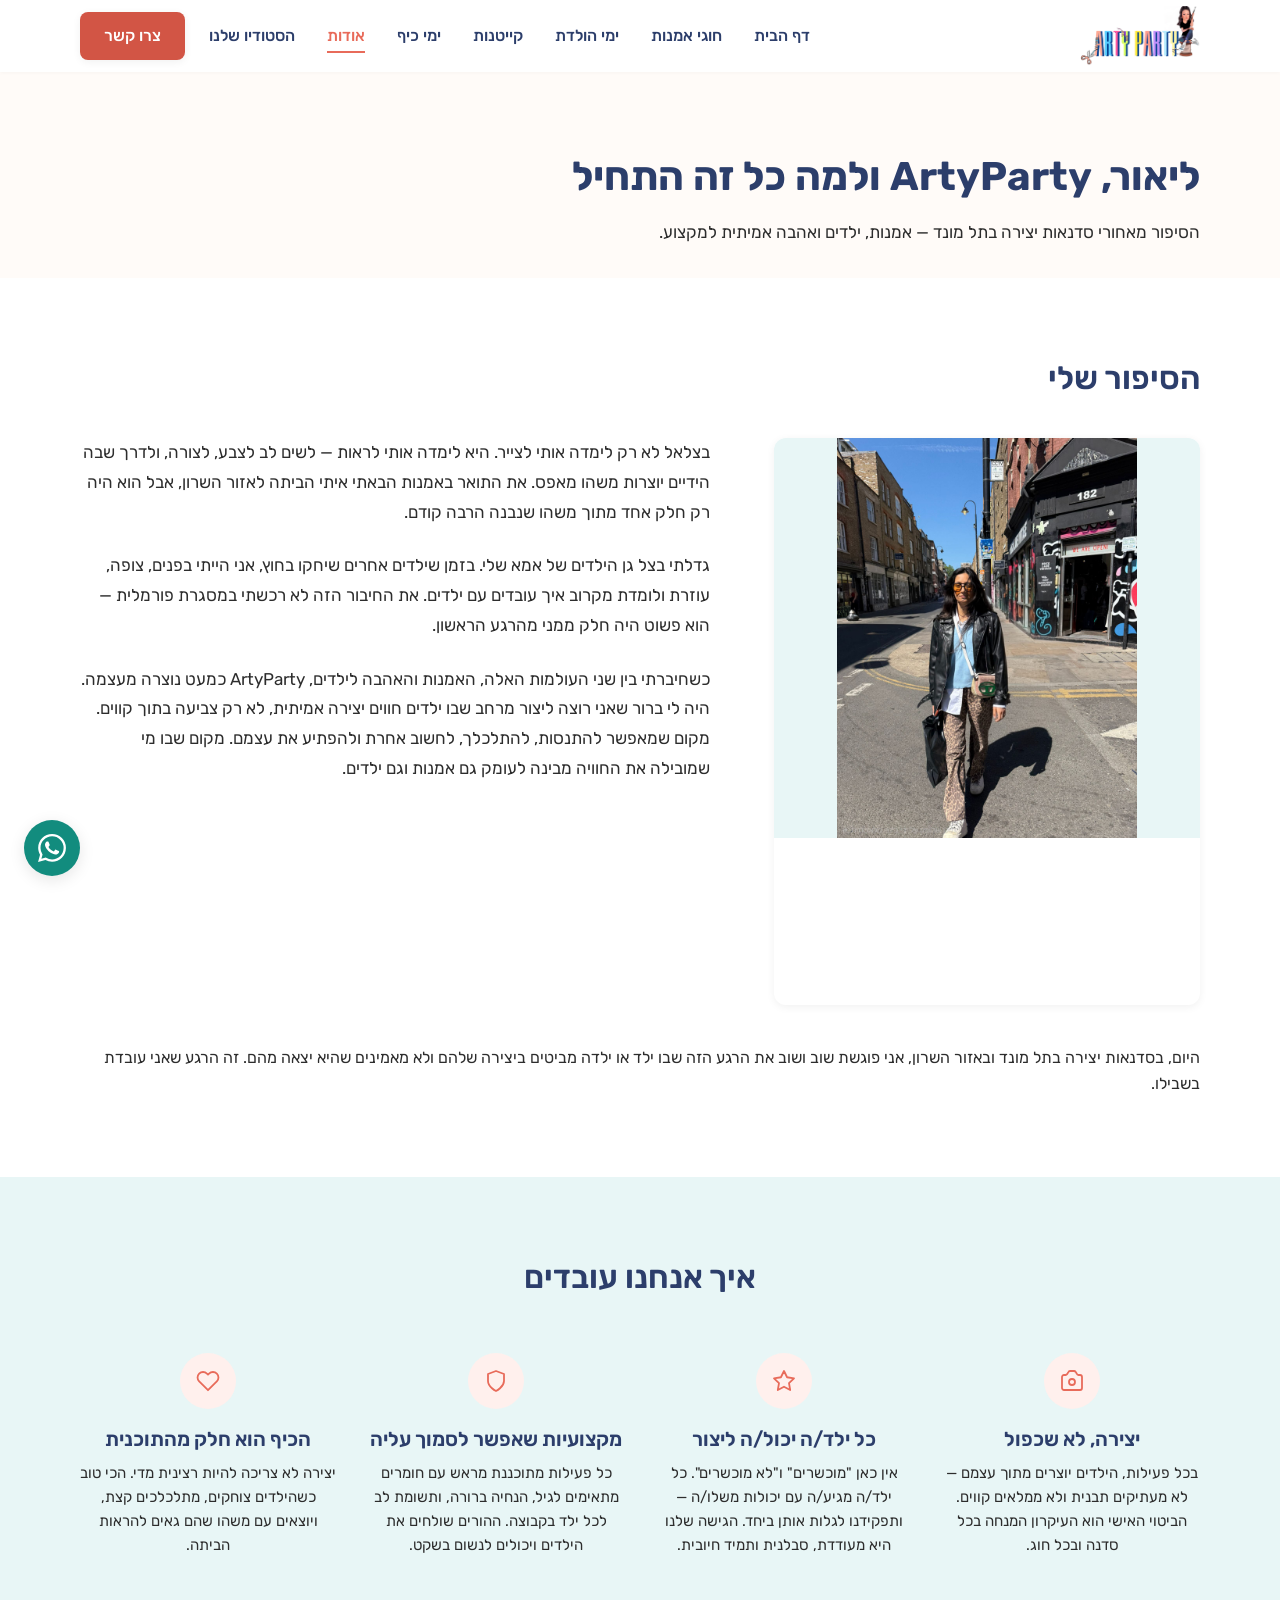
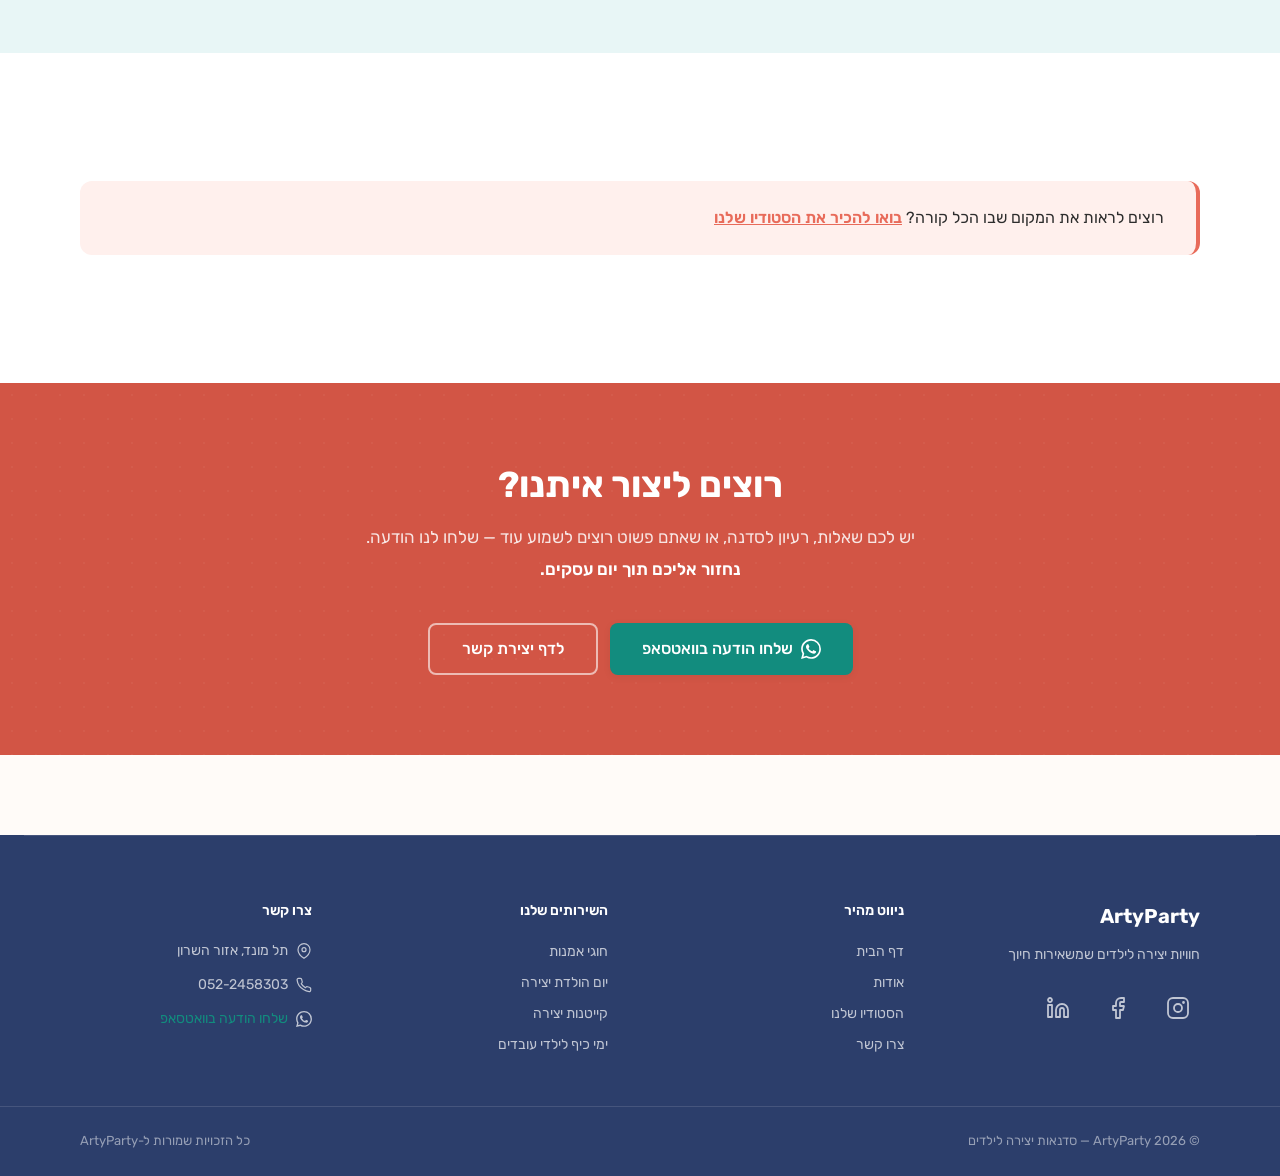
==== about.html @ 3828306d "First commit" ====
<!DOCTYPE html>
<html lang="he" dir="rtl">
<head>
  <meta charset="UTF-8" />
  <meta name="viewport" content="width=device-width, initial-scale=1.0" />
  <title>על ליאור ו-ArtyParty | סדנאות יצירה באזור השרון</title>
  <meta name="description" content="ליאור בן-עזרא, בוגרת בצלאל, הקימה את ArtyParty מתוך אהבה אמיתית לילדים וליצירה. הכירו את האדם מאחורי סדנאות היצירה." />
  <link rel="canonical" href="https://www.artyparty.co.il/about.html" />

  <meta property="og:type" content="website" />
  <meta property="og:title" content="על ליאור ו-ArtyParty — סדנאות יצירה באזור השרון" />
  <meta property="og:description" content="בוגרת בצלאל. גדלה ליד גן ילדים. הקימה סדנאות יצירה שילדים אוהבים ברחבי אזור השרון." />
  <meta property="og:url" content="https://www.artyparty.co.il/about.html" />
  <meta property="og:locale" content="he_IL" />
  <meta property="og:site_name" content="ArtyParty" />
  <meta property="og:image" content="https://www.artyparty.co.il/images/og-about.jpg" />
  <meta property="og:image:width" content="1200" />
  <meta property="og:image:height" content="630" />
  <meta property="og:image:alt" content="ליאור בן-עזרא, מייסדת ArtyParty — סדנאות יצירה לילדים באזור השרון" />

  <!-- Twitter Card -->
  <meta name="twitter:card" content="summary_large_image" />
  <meta name="twitter:title" content="על ליאור ו-ArtyParty — סדנאות יצירה באזור השרון" />
  <meta name="twitter:description" content="בוגרת בצלאל. גדלה ליד גן ילדים. הקימה סדנאות יצירה שילדים אוהבים ברחבי אזור השרון." />
  <meta name="twitter:image" content="https://www.artyparty.co.il/images/og-about.jpg" />
  <meta name="twitter:image:alt" content="ליאור בן-עזרא, מייסדת ArtyParty — סדנאות יצירה לילדים באזור השרון" />

  <link rel="preconnect" href="https://fonts.googleapis.com" />
  <link rel="preconnect" href="https://fonts.gstatic.com" crossorigin />
  <link href="https://fonts.googleapis.com/css2?family=Rubik:wght@400;500;600;700&family=Poppins:wght@400;500;600;700&display=swap" rel="stylesheet" />

  <link rel="stylesheet" href="css/style.css" />

  <script type="application/ld+json">
  {
    "@context": "https://schema.org",
    "@graph": [
      {
        "@type": "BreadcrumbList",
        "itemListElement": [
          {
            "@type": "ListItem",
            "position": 1,
            "name": "דף הבית",
            "item": "https://www.artyparty.co.il/"
          },
          {
            "@type": "ListItem",
            "position": 2,
            "name": "אודות",
            "item": "https://www.artyparty.co.il/about.html"
          }
        ]
      },
      {
        "@type": "LocalBusiness",
        "name": "ArtyParty",
        "description": "סדנאות יצירה לילדים באזור השרון — חוגי אמנות, ימי הולדת, קייטנות ופעילויות לילדי עובדים",
        "url": "https://www.artyparty.co.il",
        "telephone": "+972-52-2458303",
        "address": {
          "@type": "PostalAddress",
          "addressLocality": "תל מונד",
          "addressRegion": "אזור השרון",
          "addressCountry": "IL"
        },
        "areaServed": "אזור השרון, ישראל",
        "availableLanguage": ["Hebrew", "English"],
        "founder": {
          "@type": "Person",
          "name": "ליאור בן-עזרא",
          "alumniOf": {
            "@type": "CollegeOrUniversity",
            "name": "בצלאל — האקדמיה לאמנות ועיצוב, ירושלים"
          }
        },
        "sameAs": [
          "https://www.instagram.com/liorbenezraa",
          "https://www.facebook.com/share/189bh4nHQp/"
        ]
      }
    ]
  }
  </script>
</head>
<body>

  <a href="#main-content" class="skip-link">דלג לתוכן הראשי</a>

  <!-- NAVBAR -->
  <header class="navbar" role="banner">
    <div class="container navbar__inner">
      <a href="index.html" class="navbar__logo" aria-label="ArtyParty — דף הבית">
        <div class="logo-placeholder">
          <img src="logo.png" alt="ArtyParty" class="navbar__logo-img">
        </div>
      </a>
      <nav class="navbar__nav" aria-label="ניווט ראשי">
        <ul class="navbar__nav-list" role="list">
          <li><a href="index.html" class="navbar__nav-link">דף הבית</a></li>
          <li><a href="art-classes.html" class="navbar__nav-link">חוגי אמנות</a></li>
          <li><a href="birthday-workshops.html" class="navbar__nav-link">ימי הולדת</a></li>
          <li><a href="holiday-camps.html" class="navbar__nav-link">קייטנות</a></li>
          <li><a href="fun-days.html" class="navbar__nav-link navbar__nav-link--b2b">ימי כיף</a></li>
          <li><a href="about.html" class="navbar__nav-link navbar__nav-link--active">אודות</a></li>
          <li><a href="our-studio.html" class="navbar__nav-link">הסטודיו שלנו</a></li>
        </ul>
      </nav>
      <a href="contact.html" class="btn btn--primary btn--navbar-cta">צרו קשר</a>
      <button class="navbar__hamburger" aria-label="פתח תפריט ניווט" aria-expanded="false" aria-controls="mobile-menu">
        <svg width="24" height="24" viewBox="0 0 24 24" fill="none" aria-hidden="true">
          <rect x="3" y="6" width="18" height="2" rx="1" fill="currentColor"/>
          <rect x="3" y="11" width="18" height="2" rx="1" fill="currentColor"/>
          <rect x="3" y="16" width="18" height="2" rx="1" fill="currentColor"/>
        </svg>
      </button>
    </div>
    <div class="mobile-menu" id="mobile-menu" aria-hidden="true" role="dialog" aria-label="תפריט ניווט">
      <div class="mobile-menu__header">
        <span class="mobile-menu__brand">ArtyParty</span>
        <button class="mobile-menu__close" aria-label="סגור תפריט">
          <svg width="24" height="24" viewBox="0 0 24 24" fill="none" aria-hidden="true">
            <path d="M18 6L6 18M6 6l12 12" stroke="currentColor" stroke-width="2" stroke-linecap="round"/>
          </svg>
        </button>
      </div>
      <nav aria-label="ניווט נייד">
        <ul class="mobile-menu__list" role="list">
          <li><a href="index.html" class="mobile-menu__link">דף הבית</a></li>
          <li><a href="art-classes.html" class="mobile-menu__link">חוגי אמנות</a></li>
          <li><a href="birthday-workshops.html" class="mobile-menu__link">ימי הולדת</a></li>
          <li><a href="holiday-camps.html" class="mobile-menu__link">קייטנות</a></li>
          <li><a href="fun-days.html" class="mobile-menu__link mobile-menu__link--b2b">ימי כיף לעובדים</a></li>
          <li><a href="about.html" class="mobile-menu__link mobile-menu__link--active">אודות</a></li>
          <li><a href="our-studio.html" class="mobile-menu__link">הסטודיו שלנו</a></li>
          <li><a href="contact.html" class="mobile-menu__link">צרו קשר</a></li>
        </ul>
      </nav>
    </div>
    <div class="mobile-menu-backdrop" aria-hidden="true"></div>
  </header>

  <main id="main-content">

    <!-- HERO -->
    <section class="page-hero page-hero--warm" aria-labelledby="about-hero-heading">
      <div class="container">
        <div class="page-hero__text fade-in-up">
          <h1 class="page-hero__heading" id="about-hero-heading">
            ליאור, ArtyParty  ולמה כל זה התחיל
          </h1>
          <p class="page-hero__subheadline">
            הסיפור מאחורי סדנאות יצירה בתל מונד — אמנות, ילדים ואהבה אמיתית למקצוע.
        </div>
      </div>

    <!-- LIOR'S STORY -->
    <section class="section section--white" aria-labelledby="story-heading">
      <div class="container">
        <div class="fade-in-up">
          <h2 class="section-heading section-heading--start section-heading--with-gap" id="story-heading">הסיפור שלי</h2>
        </div>

        <!-- First part: text + photo float -->
        <div class="story-layout story-layout--side fade-in-up">
          <div class="story-photo about-story__photo-float">
            <img
              src="photos/Homepage photos/Artyparty owner photos/WhatsApp Image 2026-04-03 at 10.18.32.jpeg"
              alt="ליאור בן-עזרא, מייסדת ArtyParty — סדנאות יצירה לילדים באזור השרון"
              loading="eager"
            />
          </div>
          <div class="story-layout__text">
    <p>בצלאל לא רק לימדה אותי לצייר. היא לימדה אותי לראות — לשים לב לצבע, לצורה, ולדרך שבה הידיים יוצרות משהו מאפס. את התואר באמנות הבאתי איתי הביתה לאזור השרון, אבל הוא היה רק חלק אחד מתוך משהו שנבנה הרבה קודם.</p>

    <p>גדלתי בצל גן הילדים של אמא שלי. בזמן שילדים אחרים שיחקו בחוץ, אני הייתי בפנים, צופה, עוזרת ולומדת מקרוב איך עובדים עם ילדים. את החיבור הזה לא רכשתי במסגרת פורמלית — הוא פשוט היה חלק ממני מהרגע הראשון.</p>

    <p>כשחיברתי בין שני העולמות האלה, האמנות והאהבה לילדים, ArtyParty כמעט נוצרה מעצמה. היה לי ברור שאני רוצה ליצור מרחב שבו ילדים חווים יצירה אמיתית, לא רק צביעה בתוך קווים. מקום שמאפשר להתנסות, להתלכלך, לחשוב אחרת ולהפתיע את עצמם. מקום שבו מי שמובילה את החוויה מבינה לעומק גם אמנות וגם ילדים.</p>
    </div>
    </div>

    <!-- Second part: closing paragraph -->
    <div class="about-story__closing fade-in-up">
     <p>היום, בסדנאות יצירה בתל מונד ובאזור השרון, אני פוגשת שוב ושוב את הרגע הזה שבו ילד או ילדה מביטים ביצירה שלהם ולא מאמינים שהיא יצאה מהם. זה הרגע שאני עובדת בשבילו.</p>
    </div>

      </div>
    </section>

    <!-- OUR APPROACH -->
    <section class="section section--teal" aria-labelledby="approach-heading">
      <div class="container">
        <div class="fade-in-up">
          <h2 class="section-heading" id="approach-heading">איך אנחנו עובדים</h2>
        </div>

        <div class="benefits-grid benefits-grid--4 fade-in-up">

          <!-- Block 1 -->
          <article class="benefit">
            <div class="benefit__icon-wrap">
              <svg class="benefit__icon" width="24" height="24" viewBox="0 0 24 24" fill="none" stroke="currentColor" stroke-width="1.8" stroke-linecap="round" stroke-linejoin="round" aria-hidden="true">
                <path d="M2 8c0-1.1.9-2 2-2h1.5a2 2 0 0 0 1.7-.9L8.3 3.1A2 2 0 0 1 10 2h4a2 2 0 0 1 1.7.9l1.1 1.8A2 2 0 0 0 18.5 6H20a2 2 0 0 1 2 2v11a2 2 0 0 1-2 2H4a2 2 0 0 1-2-2V8z"/>
                <circle cx="12" cy="13" r="3"/>
              </svg>
            </div>
            <h3 class="benefit__heading">יצירה, לא שכפול</h3>
            <p class="benefit__body">בכל פעילות, הילדים יוצרים מתוך עצמם — לא מעתיקים תבנית ולא ממלאים קווים. הביטוי האישי הוא העיקרון המנחה בכל סדנה ובכל חוג.</p>
          </article>

          <!-- Block 2 -->
          <article class="benefit">
            <div class="benefit__icon-wrap">
              <svg class="benefit__icon" width="24" height="24" viewBox="0 0 24 24" fill="none" stroke="currentColor" stroke-width="1.8" stroke-linecap="round" stroke-linejoin="round" aria-hidden="true">
                <polygon points="12 2 15.09 8.26 22 9.27 17 14.14 18.18 21.02 12 17.77 5.82 21.02 7 14.14 2 9.27 8.91 8.26 12 2"/>
              </svg>
            </div>
            <h3 class="benefit__heading">כל ילד/ה יכול/ה ליצור</h3>
            <p class="benefit__body">אין כאן "מוכשרים" ו"לא מוכשרים". כל ילד/ה מגיע/ה עם יכולות משלו/ה — ותפקידנו לגלות אותן ביחד. הגישה שלנו היא מעודדת, סבלנית ותמיד חיובית.</p>
          </article>

          <!-- Block 3 -->
          <article class="benefit">
            <div class="benefit__icon-wrap">
              <svg class="benefit__icon" width="24" height="24" viewBox="0 0 24 24" fill="none" stroke="currentColor" stroke-width="1.8" stroke-linecap="round" stroke-linejoin="round" aria-hidden="true">
                <path d="M12 22s8-4 8-10V5l-8-3-8 3v7c0 6 8 10 8 10z"/>
              </svg>
            </div>
            <h3 class="benefit__heading">מקצועיות שאפשר לסמוך עליה</h3>
            <p class="benefit__body">כל פעילות מתוכננת מראש עם חומרים מתאימים לגיל, הנחיה ברורה, ותשומת לב לכל ילד בקבוצה. ההורים שולחים את הילדים ויכולים לנשום בשקט.</p>
          </article>

          <!-- Block 4 -->
          <article class="benefit">
            <div class="benefit__icon-wrap">
              <svg class="benefit__icon" width="24" height="24" viewBox="0 0 24 24" fill="none" stroke="currentColor" stroke-width="1.8" stroke-linecap="round" stroke-linejoin="round" aria-hidden="true">
                <path d="M20.84 4.61a5.5 5.5 0 0 0-7.78 0L12 5.67l-1.06-1.06a5.5 5.5 0 0 0-7.78 7.78l1.06 1.06L12 21.23l7.78-7.78 1.06-1.06a5.5 5.5 0 0 0 0-7.78z"/>
              </svg>
            </div>
            <h3 class="benefit__heading">הכיף הוא חלק מהתוכנית</h3>
            <p class="benefit__body">יצירה לא צריכה להיות רצינית מדי. הכי טוב כשהילדים צוחקים, מתלכלכים קצת, ויוצאים עם משהו שהם גאים להראות הביתה.</p>
          </article>

        </div>
      </div>
    </section>

    <!-- STUDIO CALLOUT -->
    <section class="section section--white" aria-label="קישור לסטודיו">
      <div class="container">
        <div class="studio-callout fade-in-up">
          <p>
            רוצים לראות את המקום שבו הכל קורה?
            <a href="our-studio.html">בואו להכיר את הסטודיו שלנו</a>
          </p>
        </div>
      </div>
    </section>

    <!-- FINAL CTA -->
    <section class="cta-final cta-final--coral" aria-labelledby="about-cta-heading">
      <div class="container cta-final__inner">
        <h2 class="cta-final__heading" id="about-cta-heading">רוצים ליצור איתנו?</h2>
        <div class="cta-final__body">
          <p>יש לכם שאלות, רעיון לסדנה, או שאתם פשוט רוצים לשמוע עוד — שלחו לנו הודעה.</p>
          <p class="cta-final__emphasis">נחזור אליכם תוך יום עסקים.</p>
        </div>
        <div class="cta-final__buttons">
          <a href="https://wa.me/972522458303" class="btn btn--whatsapp btn--large" target="_blank" rel="noopener noreferrer">
            <svg class="btn__icon" width="20" height="20" viewBox="0 0 24 24" fill="currentColor" aria-hidden="true">
              <path d="M17.472 14.382c-.297-.149-1.758-.867-2.03-.967-.273-.099-.471-.148-.67.15-.197.297-.767.966-.94 1.164-.173.199-.347.223-.644.075-.297-.15-1.255-.463-2.39-1.475-.883-.788-1.48-1.761-1.653-2.059-.173-.297-.018-.458.13-.606.134-.133.298-.347.446-.52.149-.174.198-.298.298-.497.099-.198.05-.371-.025-.52-.075-.149-.669-1.612-.916-2.207-.242-.579-.487-.5-.669-.51-.173-.008-.371-.01-.57-.01-.198 0-.52.074-.792.372-.272.297-1.04 1.016-1.04 2.479 0 1.462 1.065 2.875 1.213 3.074.149.198 2.096 3.2 5.077 4.487.709.306 1.262.489 1.694.625.712.227 1.36.195 1.871.118.571-.085 1.758-.719 2.006-1.413.248-.694.248-1.289.173-1.413-.074-.124-.272-.198-.57-.347m-5.421 7.403h-.004a9.87 9.87 0 01-5.031-1.378l-.361-.214-3.741.982.998-3.648-.235-.374a9.86 9.86 0 01-1.51-5.26c.001-5.45 4.436-9.884 9.888-9.884 2.64 0 5.122 1.03 6.988 2.898a9.825 9.825 0 012.893 6.994c-.003 5.45-4.437 9.884-9.885 9.884m8.413-18.297A11.815 11.815 0 0012.05 0C5.495 0 .16 5.335.157 11.892c0 2.096.547 4.142 1.588 5.945L.057 24l6.305-1.654a11.882 11.882 0 005.683 1.448h.005c6.554 0 11.89-5.335 11.893-11.893a11.821 11.821 0 00-3.48-8.413Z"/>
            </svg>
            שלחו הודעה בוואטסאפ
          </a>
          <a href="contact.html" class="btn btn--ghost">לדף יצירת קשר</a>
        </div>
      </div>
    </section>

  </main>

  <!-- FOOTER -->
  <footer class="footer" role="contentinfo">
    <div class="footer__divider" aria-hidden="true"></div>
    <div class="container footer__inner">
      <div class="footer__col footer__col--brand">
        <a href="index.html" class="footer__logo-link"><div class="footer__logo-placeholder">ArtyParty</div></a>
        <p class="footer__tagline">חוויות יצירה לילדים שמשאירות חיוך</p>
        <div class="footer__social" aria-label="רשתות חברתיות">
          <a href="https://www.instagram.com/liorbenezraa?igsh=cmU5NXExcHZtNDIz" class="footer__social-link" aria-label="Instagram" target="_blank" rel="noopener noreferrer">
            <svg width="24" height="24" viewBox="0 0 24 24" fill="none" stroke="currentColor" stroke-width="1.8" stroke-linecap="round" stroke-linejoin="round" aria-hidden="true"><rect x="2" y="2" width="20" height="20" rx="5" ry="5"/><circle cx="12" cy="12" r="4"/><circle cx="17.5" cy="6.5" r="0.5" fill="currentColor"/></svg>
          </a>
          <a href="https://www.facebook.com/share/189bh4nHQp/" class="footer__social-link" aria-label="Facebook" target="_blank" rel="noopener noreferrer">
            <svg width="24" height="24" viewBox="0 0 24 24" fill="none" stroke="currentColor" stroke-width="1.8" stroke-linecap="round" stroke-linejoin="round" aria-hidden="true"><path d="M18 2h-3a5 5 0 0 0-5 5v3H7v4h3v8h4v-8h3l1-4h-4V7a1 1 0 0 1 1-1h3z"/></svg>
          </a>
          <a href="https://www.linkedin.com/in/netanel-katash-ab8b641ab/" class="footer__social-link" aria-label="LinkedIn" target="_blank" rel="noopener noreferrer">
            <svg width="24" height="24" viewBox="0 0 24 24" fill="none" stroke="currentColor" stroke-width="1.8" stroke-linecap="round" stroke-linejoin="round" aria-hidden="true"><path d="M16 8a6 6 0 0 1 6 6v7h-4v-7a2 2 0 0 0-2-2 2 2 0 0 0-2 2v7h-4v-7a6 6 0 0 1 6-6z"/><rect x="2" y="9" width="4" height="12"/><circle cx="4" cy="4" r="2"/></svg>
          </a>
        </div>
      </div>
      <div class="footer__col footer__col--links">
        <h3 class="footer__col-heading">ניווט מהיר</h3>
        <ul class="footer__links" role="list">
          <li><a href="index.html" class="footer__link">דף הבית</a></li>
          <li><a href="about.html" class="footer__link">אודות</a></li>
          <li><a href="our-studio.html" class="footer__link">הסטודיו שלנו</a></li>
          <li><a href="contact.html" class="footer__link">צרו קשר</a></li>
        </ul>
      </div>
      <div class="footer__col footer__col--services">
        <h3 class="footer__col-heading">השירותים שלנו</h3>
        <ul class="footer__links" role="list">
          <li><a href="art-classes.html" class="footer__link">חוגי אמנות</a></li>
          <li><a href="birthday-workshops.html" class="footer__link">יום הולדת יצירה</a></li>
          <li><a href="holiday-camps.html" class="footer__link">קייטנות יצירה</a></li>
          <li><a href="fun-days.html" class="footer__link">ימי כיף לילדי עובדים</a></li>
        </ul>
      </div>
      <div class="footer__col footer__col--contact">
        <h3 class="footer__col-heading">צרו קשר</h3>
        <ul class="footer__contact-list" role="list">
          <li class="footer__contact-item">
            <svg width="16" height="16" viewBox="0 0 24 24" fill="none" stroke="currentColor" stroke-width="1.8" stroke-linecap="round" stroke-linejoin="round" aria-hidden="true"><path d="M21 10c0 7-9 13-9 13s-9-6-9-13a9 9 0 0 1 18 0z"/><circle cx="12" cy="10" r="3"/></svg>
            <span>תל מונד, אזור השרון</span>
          </li>
          <li class="footer__contact-item">
            <svg width="16" height="16" viewBox="0 0 24 24" fill="none" stroke="currentColor" stroke-width="1.8" stroke-linecap="round" stroke-linejoin="round" aria-hidden="true"><path d="M22 16.92v3a2 2 0 0 1-2.18 2 19.79 19.79 0 0 1-8.63-3.07A19.5 19.5 0 0 1 4.69 13a19.79 19.79 0 0 1-3.07-8.67A2 2 0 0 1 3.6 2.18h3a2 2 0 0 1 2 1.72c.127.96.361 1.903.7 2.81a2 2 0 0 1-.45 2.11L7.91 9.91a16 16 0 0 0 6.18 6.18l.95-.95a2 2 0 0 1 2.11-.45c.907.339 1.85.573 2.81.7a2 2 0 0 1 1.72 2.03z"/></svg>
            <a href="tel:+972522458303" class="footer__tel-link">052-2458303</a>
          </li>
          <li class="footer__contact-item">
            <svg width="16" height="16" viewBox="0 0 24 24" fill="currentColor" aria-hidden="true"><path d="M17.472 14.382c-.297-.149-1.758-.867-2.03-.967-.273-.099-.471-.148-.67.15-.197.297-.767.966-.94 1.164-.173.199-.347.223-.644.075-.297-.15-1.255-.463-2.39-1.475-.883-.788-1.48-1.761-1.653-2.059-.173-.297-.018-.458.13-.606.134-.133.298-.347.446-.52.149-.174.198-.298.298-.497.099-.198.05-.371-.025-.52-.075-.149-.669-1.612-.916-2.207-.242-.579-.487-.5-.669-.51-.173-.008-.371-.01-.57-.01-.198 0-.52.074-.792.372-.272.297-1.04 1.016-1.04 2.479 0 1.462 1.065 2.875 1.213 3.074.149.198 2.096 3.2 5.077 4.487.709.306 1.262.489 1.694.625.712.227 1.36.195 1.871.118.571-.085 1.758-.719 2.006-1.413.248-.694.248-1.289.173-1.413-.074-.124-.272-.198-.57-.347m-5.421 7.403h-.004a9.87 9.87 0 01-5.031-1.378l-.361-.214-3.741.982.998-3.648-.235-.374a9.86 9.86 0 01-1.51-5.26c.001-5.45 4.436-9.884 9.888-9.884 2.64 0 5.122 1.03 6.988 2.898a9.825 9.825 0 012.893 6.994c-.003 5.45-4.437 9.884-9.885 9.884m8.413-18.297A11.815 11.815 0 0012.05 0C5.495 0 .16 5.335.157 11.892c0 2.096.547 4.142 1.588 5.945L.057 24l6.305-1.654a11.882 11.882 0 005.683 1.448h.005c6.554 0 11.89-5.335 11.893-11.893a11.821 11.821 0 00-3.48-8.413Z"/></svg>
            <a href="https://wa.me/972522458303" class="footer__whatsapp-link" target="_blank" rel="noopener noreferrer">שלחו הודעה בוואטסאפ</a>
          </li>
        </ul>
      </div>
    </div>
    <div class="footer__bottom">
      <div class="container footer__bottom-inner">
        <span class="footer__copyright">© 2026 ArtyParty — סדנאות יצירה לילדים</span>
        <span class="footer__rights">כל הזכויות שמורות ל-ArtyParty</span>
      </div>
    </div>
  </footer>

  <a href="https://wa.me/972522458303" class="whatsapp-float" aria-label="שלחו הודעה בוואטסאפ" target="_blank" rel="noopener noreferrer">
    <svg width="28" height="28" viewBox="0 0 24 24" fill="currentColor" aria-hidden="true">
      <path d="M17.472 14.382c-.297-.149-1.758-.867-2.03-.967-.273-.099-.471-.148-.67.15-.197.297-.767.966-.94 1.164-.173.199-.347.223-.644.075-.297-.15-1.255-.463-2.39-1.475-.883-.788-1.48-1.761-1.653-2.059-.173-.297-.018-.458.13-.606.134-.133.298-.347.446-.52.149-.174.198-.298.298-.497.099-.198.05-.371-.025-.52-.075-.149-.669-1.612-.916-2.207-.242-.579-.487-.5-.669-.51-.173-.008-.371-.01-.57-.01-.198 0-.52.074-.792.372-.272.297-1.04 1.016-1.04 2.479 0 1.462 1.065 2.875 1.213 3.074.149.198 2.096 3.2 5.077 4.487.709.306 1.262.489 1.694.625.712.227 1.36.195 1.871.118.571-.085 1.758-.719 2.006-1.413.248-.694.248-1.289.173-1.413-.074-.124-.272-.198-.57-.347m-5.421 7.403h-.004a9.87 9.87 0 01-5.031-1.378l-.361-.214-3.741.982.998-3.648-.235-.374a9.86 9.86 0 01-1.51-5.26c.001-5.45 4.436-9.884 9.888-9.884 2.64 0 5.122 1.03 6.988 2.898a9.825 9.825 0 012.893 6.994c-.003 5.45-4.437 9.884-9.885 9.884m8.413-18.297A11.815 11.815 0 0012.05 0C5.495 0 .16 5.335.157 11.892c0 2.096.547 4.142 1.588 5.945L.057 24l6.305-1.654a11.882 11.882 0 005.683 1.448h.005c6.554 0 11.89-5.335 11.893-11.893a11.821 11.821 0 00-3.48-8.413Z"/>
    </svg>
    <span class="whatsapp-float__tooltip" aria-hidden="true">שלחו הודעה בוואטסאפ</span>
  </a>

  <script src="js/main.js"></script>
</body>
</html>
---- css/style.css ----
/* =============================================================================
   ArtyParty — Main Stylesheet
   Mobile-first. RTL (Hebrew) primary direction.
   Follows homepage-design-spec.md exactly.
============================================================================= */

/* =============================================================================
   1. CSS Custom Properties
============================================================================= */
:root {
  /* Brand colors */
  --color-coral:          #E86B5A;
  --color-coral-btn:      #D25545;
  --color-coral-dark:     #b84438;
  --color-teal:           #2BA5A5;
  --color-teal-link:      #1F8A8A;
  --color-teal-dark:      #186f6f;
  --color-yellow:         #F5C842;
  --color-navy:           #2C3E6B;
  --color-warm-white:     #FFFBF8;
  --color-light-coral-bg: #FFF0ED;
  --color-light-teal-bg:  #E8F6F6;
  --color-dark-text:      #2D2D2D;
  --color-gray-text:      #6B7280;
  --color-light-gray:     #F0F0F0;
  --color-white:          #FFFFFF;
  /* WhatsApp green: using darker #128C7E (not brand #25D366) for WCAG AA contrast
     on white backgrounds — #25D366 fails 4.5:1 contrast ratio test */
  --color-whatsapp:       #128C7E;
  --color-whatsapp-dark:  #0e7268;

  /* Shadows */
  --shadow-card:   0 2px 8px rgba(0, 0, 0, 0.06);
  --shadow-hover:  0 4px 16px rgba(0, 0, 0, 0.10);
  --shadow-modal:  0 8px 32px rgba(0, 0, 0, 0.15);
  --shadow-navbar: 0 1px 4px rgba(0, 0, 0, 0.05);

  /* Border radii */
  --radius-button: 8px;
  --radius-card:   12px;
  --radius-image:  12px;
  --radius-input:  8px;

  /* Transitions */
  --transition-hover:  200ms ease;
  --transition-layout: 300ms ease;

  /* Typography */
  --font-primary:  'Rubik', 'Arial', sans-serif;
  --font-english:  'Poppins', 'Arial', sans-serif;

  /* Spacing (8px grid) */
  --space-1: 8px;
  --space-2: 16px;
  --space-3: 24px;
  --space-4: 32px;
  --space-5: 40px;
  --space-6: 48px;
  --space-7: 56px;
  --space-8: 64px;
  --space-10: 80px;
}

/* =============================================================================
   2. CSS Reset & Base
============================================================================= */
*,
*::before,
*::after {
  box-sizing: border-box;
  margin: 0;
  padding: 0;
}

html {
  scroll-behavior: smooth;
  font-size: 16px;
}

body {
  font-family: var(--font-primary);
  font-size: 16px;
  line-height: 1.6;
  color: var(--color-dark-text);
  background-color: var(--color-warm-white);
  direction: rtl;
  text-align: start;
  -webkit-font-smoothing: antialiased;
  -moz-osx-font-smoothing: grayscale;
}

img {
  max-width: 100%;
  height: auto;
  display: block;
}

a {
  color: inherit;
  text-decoration: none;
}

ul {
  list-style: none;
}

button {
  cursor: pointer;
  font-family: inherit;
  border: none;
  background: none;
}

/* =============================================================================
   3. Focus Indicators (Accessibility)
============================================================================= */
:focus-visible {
  outline: 2px solid var(--color-teal);
  outline-offset: 2px;
}

/* =============================================================================
   4. Skip Link (Accessibility)
============================================================================= */
.skip-link {
  position: absolute;
  inset-block-start: -100%;
  inset-inline-start: 0;
  background: var(--color-white);
  color: var(--color-navy);
  padding: 12px 24px;
  border-radius: 0 0 var(--radius-button) var(--radius-button);
  font-weight: 600;
  z-index: 9999;
  font-size: 16px;
  text-decoration: none;
}

.skip-link:focus {
  inset-block-start: 0;
}

/* =============================================================================
   5. Layout — Container
============================================================================= */
.container {
  width: 100%;
  max-width: 1200px;
  margin-inline: auto;
  padding-inline: var(--space-3); /* 24px on mobile */
}

/* =============================================================================
   6. Typography Helpers
============================================================================= */
.section-heading {
  font-family: var(--font-primary);
  font-weight: 600;
  font-size: 26px;
  line-height: 32px;
  color: var(--color-navy);
  text-align: center;
  margin-block-end: 8px;
}

.section-heading--start {
  text-align: start;
}

.section-intro {
  font-size: 16px;
  line-height: 26px;
  color: var(--color-gray-text);
  text-align: center;
  margin-block-end: 32px;
}

.section-header {
  margin-block-end: 0;
}

/* =============================================================================
   7. Buttons
============================================================================= */
.btn {
  display: inline-flex;
  align-items: center;
  justify-content: center;
  gap: 8px;
  font-family: var(--font-primary);
  font-weight: 500;
  font-size: 16px;
  line-height: 1;
  border-radius: var(--radius-button);
  padding: 0 24px;
  min-height: 48px;
  text-decoration: none;
  transition:
    background-color var(--transition-hover),
    box-shadow var(--transition-hover),
    border-color var(--transition-hover),
    color var(--transition-hover),
    transform var(--transition-hover);
  cursor: pointer;
  white-space: nowrap;
}

/* Primary (Coral) */
.btn--primary {
  background-color: var(--color-coral-btn);
  color: var(--color-white);
  box-shadow: var(--shadow-card);
}

.btn--primary:hover {
  background-color: var(--color-coral-dark);
  box-shadow: var(--shadow-hover);
}

/* Navbar variant — slightly smaller */
.btn--navbar {
  min-height: 40px;
  padding: 0 24px;
  font-size: 16px;
}

/* WhatsApp (dark green for WCAG AA compliance) */
.btn--whatsapp {
  background-color: var(--color-whatsapp);
  color: var(--color-white);
  box-shadow: var(--shadow-card);
}

.btn--whatsapp:hover {
  background-color: var(--color-whatsapp-dark);
  box-shadow: var(--shadow-hover);
}

.btn--large {
  min-height: 52px;
  padding: 0 32px;
}

/* Secondary (Teal border) */
.btn--secondary {
  background-color: transparent;
  color: var(--color-teal-link);
  border: 2px solid var(--color-teal-link);
}

.btn--secondary:hover {
  background-color: var(--color-teal-link);
  color: var(--color-white);
}

/* Ghost (white border on dark bg) */
.btn--ghost {
  background-color: transparent;
  color: var(--color-white);
  border: 2px solid rgba(255, 255, 255, 0.6);
  min-height: 52px;
  padding: 0 32px;
}

.btn--ghost:hover {
  background-color: rgba(255, 255, 255, 0.08);
  border-color: var(--color-white);
}

.btn__icon {
  flex-shrink: 0;
}

/* =============================================================================
   8. Placeholder Images
============================================================================= */
.placeholder-img {
  display: flex;
  align-items: center;
  justify-content: center;
  background-color: var(--color-light-coral-bg);
  border-radius: var(--radius-image);
  overflow: hidden;
  padding: var(--space-3);
  text-align: center;
}

.placeholder-img__label {
  font-size: 13px;
  line-height: 20px;
  color: var(--color-gray-text);
  font-style: italic;
  max-width: 260px;
}

.placeholder-img--hero {
  width: 100%;
  height: 260px;
  margin-block-start: var(--space-4);
}

.placeholder-img--card {
  width: 100%;
  height: 180px;
  border-radius: var(--radius-image) var(--radius-image) 0 0;
  background-color: var(--color-light-coral-bg);
}

.placeholder-img--about {
  width: 100%;
  height: 280px;
  background-color: var(--color-light-teal-bg);
}

/* =============================================================================
   9. Scroll Animations
============================================================================= */
.fade-in-up {
  opacity: 0;
  transform: translateY(20px);
  transition: opacity 400ms ease, transform 400ms ease;
}

.fade-in-up.is-visible {
  opacity: 1;
  transform: translateY(0);
}

/* Staggered delay via inline CSS custom property */
.fade-in-up[style*="--stagger"] {
  transition-delay: var(--stagger, 0ms);
}

.fade-in-up--delayed {
  transition-delay: 100ms;
}

/* =============================================================================
   10. Navbar
============================================================================= */
.navbar {
  position: sticky;
  inset-block-start: 0;
  z-index: 100;
  background-color: var(--color-white);
  box-shadow: 0 1px 4px rgba(0, 0, 0, 0.03);
  transition: box-shadow var(--transition-layout);
}

.navbar--scrolled {
  box-shadow: var(--shadow-navbar);
}

.navbar__inner {
  display: flex;
  align-items: center;
  justify-content: space-between;
  gap: var(--space-3);
  height: 60px;
}

/* Logo placeholder */
.navbar__logo {
  display: flex;
  align-items: center;
  text-decoration: none;
  flex-shrink: 0;
}

.navbar__logo-img {
  height: 60px;
  width: auto;
  display: block;
}

.navbar__nav {
  display: flex;
}

.logo-placeholder {
  display: flex;
  align-items: center;
  gap: 6px;
}

.logo-placeholder__text {
  font-family: var(--font-primary);
  font-weight: 700;
  font-size: 22px;
  color: var(--color-coral);
  letter-spacing: -0.5px;
}

.logo-placeholder__tagline {
  font-size: 18px;
  color: var(--color-teal);
}

/* Desktop nav — hidden on mobile */
.navbar__nav {
  display: none;
  margin-inline-start: auto; /* pushes nav to the reading-end side */
}

.navbar__nav-list {
  display: flex;
  align-items: center;
  gap: 32px;
}

.navbar__nav-link {
  font-family: var(--font-primary);
  font-weight: 500;
  font-size: 16px;
  color: var(--color-navy);
  text-decoration: none;
  padding-block: 4px;
  position: relative;
  transition: color var(--transition-hover);
}

.navbar__nav-link::after {
  content: '';
  position: absolute;
  inset-block-end: -4px;
  inset-inline-start: 0;
  width: 0;
  height: 2px;
  background-color: var(--color-coral);
  transition: width var(--transition-hover);
}

.navbar__nav-link:hover {
  color: var(--color-coral);
}

.navbar__nav-link:hover::after {
  width: 100%;
}

/* B2B link: Teal hover */
.navbar__nav-link--b2b:hover {
  color: var(--color-teal);
}

.navbar__nav-link--b2b::after {
  background-color: var(--color-teal);
}

/* Desktop CTA button — hidden on mobile */
.btn--navbar-cta {
  display: none;
}

/* Hamburger button */
.navbar__hamburger {
  display: flex;
  align-items: center;
  justify-content: center;
  width: 48px;
  height: 48px;
  color: var(--color-navy);
  border-radius: var(--radius-button);
  transition: background-color var(--transition-hover);
}

.navbar__hamburger:hover {
  background-color: var(--color-light-gray);
}

/* =============================================================================
   11. Mobile Menu Overlay
============================================================================= */
.mobile-menu {
  position: fixed;
  inset: 0;
  inset-inline-start: auto;
  width: 100%;
  max-width: 320px;
  background-color: var(--color-white);
  z-index: 200;
  transform: translateX(-100%); /* slide in from left (RTL reading-end side) */
  transition: transform var(--transition-layout);
  overflow-y: auto;
  padding-block-end: var(--space-6);
}

/* In RTL, translateX(-100%) hides it to the left. Open state: translateX(0) */
.mobile-menu.is-open {
  transform: translateX(0);
}

.mobile-menu-backdrop {
  position: fixed;
  inset: 0;
  background-color: rgba(0, 0, 0, 0.4);
  z-index: 199;
  opacity: 0;
  pointer-events: none;
  transition: opacity var(--transition-layout);
}

.mobile-menu-backdrop.is-visible {
  opacity: 1;
  pointer-events: auto;
}

.mobile-menu__header {
  display: flex;
  align-items: center;
  justify-content: space-between;
  padding: 16px 24px;
  border-block-end: 1px solid var(--color-light-gray);
  min-height: 60px;
}

.mobile-menu__brand {
  font-weight: 700;
  font-size: 20px;
  color: var(--color-coral);
}

.mobile-menu__close {
  display: flex;
  align-items: center;
  justify-content: center;
  width: 48px;
  height: 48px;
  color: var(--color-navy);
  border-radius: var(--radius-button);
  transition: background-color var(--transition-hover);
}

.mobile-menu__close:hover {
  background-color: var(--color-light-gray);
}

.mobile-menu__list {
  padding-block-start: var(--space-1);
}

.mobile-menu__link {
  display: flex;
  align-items: center;
  min-height: 64px;
  padding-inline: 32px;
  font-weight: 500;
  font-size: 20px;
  color: var(--color-navy);
  text-decoration: none;
  border-block-end: 1px solid var(--color-light-gray);
  transition: color var(--transition-hover), background-color var(--transition-hover);
}

.mobile-menu__link:hover {
  color: var(--color-coral);
  background-color: var(--color-light-coral-bg);
}

.mobile-menu__link--b2b:hover {
  color: var(--color-teal);
  background-color: var(--color-light-teal-bg);
}

/* =============================================================================
   12. Hero Section
============================================================================= */
.hero {
  background-color: var(--color-warm-white);
  padding-block: var(--space-6);
  overflow: hidden;
}

.hero__inner {
  display: flex;
  flex-direction: column;
  gap: var(--space-4);
}

.hero__heading {
  font-family: var(--font-primary);
  font-weight: 700;
  font-size: 32px;
  line-height: 38px;
  color: var(--color-navy);
  margin-block-end: var(--space-2);
}

.hero__subheadline {
  margin-block-end: var(--space-4);
}

.hero__subheadline p {
  font-size: 16px;
  line-height: 26px;
  color: var(--color-dark-text);
  margin-block-end: var(--space-1);
}

.hero__emphasis {
  font-weight: 600 !important;
  color: var(--color-navy) !important;
  margin-block-start: var(--space-1);
}

.hero__ctas {
  display: flex;
  flex-direction: column;
  gap: var(--space-2);
  align-items: flex-start;
}

.hero__scroll-link {
  display: inline-flex;
  align-items: center;
  gap: 4px;
  font-weight: 500;
  font-size: 16px;
  color: var(--color-teal-link);
  text-decoration: none;
  padding-block: 8px;
  transition: color var(--transition-hover);
}

.hero__scroll-link:hover {
  color: var(--color-teal-dark);
  text-decoration: underline;
}

.hero__scroll-icon {
  flex-shrink: 0;
  color: currentColor;
}

.hero__image-wrap {
  position: relative;
  width: 100%;
}

.hero__brush-accent {
  position: absolute;
  inset-block-end: -8px;
  inset-inline-end: -8px;
  width: 60px;
  height: 40px;
  background-color: var(--color-coral);
  border-radius: 50% 20% 50% 20%;
  opacity: 0.25;
  pointer-events: none;
}

/* =============================================================================
   13. Services Section
============================================================================= */
.services {
  background-color: var(--color-light-coral-bg);
  padding-block: var(--space-6);
}

.services__grid {
  display: grid;
  grid-template-columns: 1fr;
  gap: var(--space-3);
  margin-block-start: var(--space-4);
}

/* Service Card */
.card {
  background-color: var(--color-white);
  border: 1px solid var(--color-light-gray);
  border-radius: var(--radius-card);
  box-shadow: var(--shadow-card);
  display: flex;
  flex-direction: column;
  overflow: hidden;
  transition: transform var(--transition-hover), box-shadow var(--transition-hover);
}

.card:hover {
  transform: translateY(-2px);
  box-shadow: var(--shadow-hover);
}

.card__image-wrap {
  position: relative;
  flex-shrink: 0;
  aspect-ratio: 3 / 4;
  overflow: hidden;
  background-color: var(--color-light-coral-bg);
  display: flex;
  align-items: center;
  justify-content: center;
}

.card--teal .card__image-wrap {
  background-color: var(--color-light-teal-bg);
}

.card__badge {
  position: absolute;
  inset-block-start: 12px;
  inset-inline-end: 12px;
  background-color: var(--color-yellow);
  color: var(--color-navy);
  font-family: var(--font-primary);
  font-weight: 500;
  font-size: 12px;
  height: 22px;
  padding-inline: 8px;
  border-radius: 11px;
  display: inline-flex;
  align-items: center;
  white-space: nowrap;
  z-index: 1;
}

.card__accent-stripe {
  height: 4px;
  width: 100%;
}

.card__accent-stripe--coral {
  background-color: var(--color-coral);
}

.card__accent-stripe--teal {
  background-color: var(--color-teal);
}

.card__content {
  padding: 20px 24px 24px;
  display: flex;
  flex-direction: column;
  flex: 1;
}

.card__heading {
  font-family: var(--font-primary);
  font-weight: 600;
  font-size: 18px;
  line-height: 24px;
  color: var(--color-navy);
  margin-block-end: 8px;
}

.card__body {
  font-size: 16px;
  line-height: 26px;
  color: var(--color-dark-text);
  margin-block-end: 20px;
  flex: 1;
}

.card__cta {
  display: inline-flex;
  align-items: center;
  gap: 4px;
  font-weight: 500;
  font-size: 15px;
  text-decoration: none;
  transition: text-decoration var(--transition-hover), opacity var(--transition-hover);
  align-self: flex-start;
}

.card__cta:hover {
  text-decoration: underline;
  opacity: 0.85;
}

.card__cta--coral {
  color: var(--color-coral);
}

.card__cta--teal {
  color: var(--color-teal-link);
}

/* =============================================================================
   14. Why ArtyParty Section
============================================================================= */
.why-us {
  background-color: var(--color-warm-white);
  padding-block: var(--space-6);
}

.why-us__grid {
  display: grid;
  grid-template-columns: 1fr;
  gap: var(--space-3);
  margin-block-start: var(--space-4);
}

.benefit {
  text-align: center;
  padding-block: var(--space-2);
}

.benefit__icon-wrap {
  width: 56px;
  height: 56px;
  background-color: var(--color-light-coral-bg);
  border-radius: 50%;
  display: flex;
  align-items: center;
  justify-content: center;
  margin-inline: auto;
  margin-block-end: var(--space-2);
}

.benefit__icon {
  color: var(--color-coral);
  flex-shrink: 0;
}

.benefit__heading {
  font-family: var(--font-primary);
  font-weight: 600;
  font-size: 18px;
  line-height: 24px;
  color: var(--color-navy);
  margin-block-end: 8px;
}

.benefit__body {
  font-size: 15px;
  line-height: 24px;
  color: var(--color-dark-text);
  max-width: 280px;
  margin-inline: auto;
}

/* =============================================================================
   15. Testimonials Section
============================================================================= */
.testimonials {
  background-color: var(--color-light-teal-bg);
  padding-block: var(--space-6);
}

/* Mobile: horizontal scroll carousel */
.testimonials__track {
  display: flex;
  gap: var(--space-3);
  overflow-x: scroll;
  scroll-snap-type: x mandatory;
  -webkit-overflow-scrolling: touch;
  scroll-padding-inline-start: var(--space-3);
  /* Hide scrollbar visually but keep functionality */
  scrollbar-width: none;
  -ms-overflow-style: none;
  margin-inline: calc(-1 * var(--space-3));
  padding-inline: var(--space-3);
  padding-block-end: var(--space-1);
  margin-block-start: var(--space-4);
}

.testimonials__track::-webkit-scrollbar {
  display: none;
}

/* Testimonial Card */
.testimonial-card {
  flex: 0 0 calc(100% - 20px); /* Show a peek of next card */
  scroll-snap-align: start;
  background-color: var(--color-white);
  border: 1px solid var(--color-light-gray);
  border-radius: var(--radius-card);
  box-shadow: var(--shadow-card);
  padding: 28px 24px 24px;
  display: flex;
  flex-direction: column;
  transition: transform var(--transition-hover), box-shadow var(--transition-hover);
}

.testimonial-card:hover {
  transform: translateY(-2px);
  box-shadow: var(--shadow-hover);
}

.testimonial-card__quote-mark {
  display: block;
  font-family: var(--font-primary);
  font-weight: 700;
  font-size: 48px;
  line-height: 1;
  color: var(--color-coral);
  margin-block-end: 8px;
}

.testimonial-card__text {
  font-size: 15px;
  line-height: 26px;
  color: var(--color-dark-text);
  font-style: italic;
  margin-block-end: 20px;
  flex: 1;
}

.testimonial-card__attribution {
  display: flex;
  align-items: center;
  gap: 12px;
  margin-block-start: auto;
}

.testimonial-card__avatar {
  width: 40px;
  height: 40px;
  flex-shrink: 0;
  border-radius: 50%;
  background-color: var(--color-light-coral-bg);
  border: 1px solid var(--color-light-gray);
  display: flex;
  align-items: center;
  justify-content: center;
  color: var(--color-coral);
}

.testimonial-card__meta {
  display: flex;
  flex-direction: column;
  gap: 2px;
}

.testimonial-card__name {
  font-weight: 600;
  font-size: 14px;
  color: var(--color-navy);
  display: block;
}

.testimonial-card__context {
  font-size: 13px;
  color: var(--color-gray-text);
  display: block;
}

/* Carousel dot indicators (mobile) */
.testimonials__dots {
  display: flex;
  justify-content: center;
  gap: 8px;
  margin-block-start: var(--space-3);
}

.testimonials__dot {
  /* 48px touch target for mobile accessibility */
  position: relative;
  width: 48px;
  height: 48px;
  border-radius: 50%;
  background-color: transparent;
  border: none;
  cursor: pointer;
  padding: 0;
  min-height: unset;
  transition: opacity var(--transition-hover);
}

/* Visual 8px dot drawn with a pseudo-element */
.testimonials__dot::after {
  content: '';
  position: absolute;
  top: 50%;
  left: 50%;
  transform: translate(-50%, -50%);
  width: 8px;
  height: 8px;
  border-radius: 50%;
  background-color: var(--color-light-gray);
  transition: background-color var(--transition-hover);
}

.testimonials__dot--active::after {
  background-color: var(--color-coral);
}

/* Gray text on Light Teal BG — darken to meet WCAG AA 4.5:1 */
.testimonials .section-intro {
  color: #4B5563;
}

.testimonials .testimonial-card__context {
  color: #4B5563;
}

/* =============================================================================
   16. About Teaser Section
============================================================================= */
.about-teaser {
  background-color: var(--color-warm-white);
  padding-block: var(--space-6);
}

.about-teaser__inner {
  display: flex;
  flex-direction: column;
  gap: var(--space-4);
}

.about-teaser__photo-wrap {
  position: relative;
  width: 100%;
}

.about-teaser__brush-accent {
  position: absolute;
  inset-block-end: -10px;
  inset-inline-start: -8px;
  width: 50px;
  height: 50px;
  background-color: var(--color-yellow);
  border-radius: 50% 10% 50% 10%;
  opacity: 0.3;
  pointer-events: none;
}

@media (max-width: 374px) {
  .about-teaser__brush-accent {
    display: none;
  }
}

.about-teaser__text {
  display: flex;
  flex-direction: column;
  gap: var(--space-3);
}

.about-teaser__body {
  font-size: 16px;
  line-height: 26px;
  color: var(--color-dark-text);
}

/* =============================================================================
   17. Final CTA Section
============================================================================= */
.cta-final {
  background-color: var(--color-navy);
  padding-block: var(--space-8);
  /* Subtle dot pattern via radial gradient */
  background-image: radial-gradient(
    circle,
    rgba(255, 255, 255, 0.04) 1px,
    transparent 1px
  );
  background-size: 24px 24px;
}

.cta-final__inner {
  display: flex;
  flex-direction: column;
  align-items: center;
  text-align: center;
  max-width: 700px;
  margin-inline: auto;
}

.cta-final__heading {
  font-family: var(--font-primary);
  font-weight: 700;
  font-size: 28px;
  line-height: 36px;
  color: var(--color-white);
  margin-block-end: var(--space-2);
}

.cta-final__body {
  margin-block-end: var(--space-5);
}

.cta-final__body p {
  font-size: 17px;
  line-height: 28px;
  color: rgba(255, 255, 255, 0.85);
}

.cta-final__emphasis {
  font-weight: 600;
  color: var(--color-white) !important;
  margin-block-start: 4px;
}

.cta-final__buttons {
  display: flex;
  flex-direction: column;
  align-items: center;
  gap: 12px;
  width: 100%;
}

.cta-final__buttons .btn {
  width: 100%;
  max-width: 280px;
}

/* =============================================================================
   18. Footer
============================================================================= */
.footer {
  background-color: var(--color-navy);
}

.footer__divider {
  height: 1px;
  background-color: rgba(255, 255, 255, 0.12);
  margin-inline: var(--space-3);
}

.footer__inner {
  display: flex;
  flex-direction: column;
  gap: var(--space-4);
  padding-block-start: var(--space-6);
}

/* On mobile: reorder columns (Logo, Contact, Quick links, Services) */
.footer__col--brand   { order: 1; }
.footer__col--contact { order: 2; }
.footer__col--links   { order: 3; }
.footer__col--services { order: 4; }

.footer__logo-placeholder {
  font-weight: 700;
  font-size: 20px;
  color: var(--color-white);
  display: inline-block;
}

.footer__tagline {
  font-size: 14px;
  line-height: 22px;
  color: rgba(255, 255, 255, 0.7);
  margin-block-start: 12px;
}

.footer__social {
  display: flex;
  gap: 16px;
  margin-block-start: 20px;
}

.footer__social-link {
  display: flex;
  align-items: center;
  justify-content: center;
  width: 40px;
  height: 40px;
  color: rgba(255, 255, 255, 0.7);
  text-decoration: none;
  border-radius: var(--radius-button);
  transition: color var(--transition-hover), background-color var(--transition-hover);
}

.footer__social-link:hover {
  color: var(--color-white);
  background-color: rgba(255, 255, 255, 0.08);
}

.footer__col-heading {
  font-family: var(--font-primary);
  font-weight: 600;
  font-size: 14px;
  color: var(--color-white);
  margin-block-end: var(--space-2);
  text-transform: none;
}

.footer__links {
  display: flex;
  flex-direction: column;
  gap: 4px;
}

.footer__link {
  font-size: 14px;
  line-height: 26px;
  color: rgba(255, 255, 255, 0.7);
  text-decoration: none;
  transition: color var(--transition-hover);
}

.footer__link:hover {
  color: var(--color-white);
  text-decoration: underline;
}

.footer__contact-list {
  display: flex;
  flex-direction: column;
  gap: 8px;
}

.footer__contact-item {
  display: flex;
  align-items: center;
  gap: 8px;
  font-size: 14px;
  line-height: 26px;
  color: rgba(255, 255, 255, 0.7);
}

.footer__contact-item svg {
  flex-shrink: 0;
  color: rgba(255, 255, 255, 0.7);
}

.footer__tel-link {
  color: rgba(255, 255, 255, 0.7);
  text-decoration: none;
  transition: color var(--transition-hover);
}

.footer__tel-link:hover {
  color: var(--color-white);
  text-decoration: underline;
}

.footer__whatsapp-link {
  color: var(--color-whatsapp);
  text-decoration: none;
  transition: opacity var(--transition-hover);
}

.footer__whatsapp-link:hover {
  opacity: 0.85;
  text-decoration: underline;
}

/* Footer bottom bar */
.footer__bottom {
  border-block-start: 1px solid rgba(255, 255, 255, 0.12);
  margin-block-start: var(--space-6);
  padding-block: var(--space-3);
}

.footer__bottom-inner {
  display: flex;
  flex-direction: column;
  align-items: center;
  gap: 8px;
  text-align: center;
}

.footer__copyright,
.footer__rights {
  font-size: 13px;
  color: rgba(255, 255, 255, 0.5);
}

/* =============================================================================
   19. WhatsApp Floating Button
============================================================================= */
.whatsapp-float {
  position: fixed;
  inset-block-end: 24px;
  inset-inline-end: 24px; /* RTL: reading-end corner (logical property) */
  z-index: 999;
  width: 56px;
  height: 56px;
  border-radius: 50%;
  background-color: var(--color-whatsapp);
  color: var(--color-white);
  display: flex;
  align-items: center;
  justify-content: center;
  box-shadow: 0 4px 16px rgba(0, 0, 0, 0.10);
  text-decoration: none;
  transition:
    background-color var(--transition-hover),
    box-shadow var(--transition-hover),
    transform var(--transition-hover);
  animation: pulse-whatsapp 1.5s ease-out 3;
}

.whatsapp-float:hover {
  background-color: var(--color-whatsapp-dark);
  box-shadow: 0 6px 20px rgba(0, 0, 0, 0.15);
  transform: scale(1.05);
}

.whatsapp-float__tooltip {
  position: absolute;
  inset-inline-end: calc(100% + 12px); /* RTL: tooltip appears to the right of button */
  inset-block-start: 50%;
  transform: translateY(-50%);
  background-color: var(--color-navy);
  color: var(--color-white);
  font-family: var(--font-primary);
  font-size: 13px;
  padding: 6px 12px;
  border-radius: 6px;
  white-space: nowrap;
  visibility: hidden;
  opacity: 0;
  pointer-events: none;
  transition: opacity var(--transition-hover), visibility var(--transition-hover);
}

.whatsapp-float:hover .whatsapp-float__tooltip {
  visibility: visible;
  opacity: 1;
}

@keyframes pulse-whatsapp {
  0%   { box-shadow: 0 4px 16px rgba(0, 0, 0, 0.10), 0 0 0 0 rgba(18, 140, 126, 0.4); }
  70%  { box-shadow: 0 4px 16px rgba(0, 0, 0, 0.10), 0 0 0 12px rgba(18, 140, 126, 0); }
  100% { box-shadow: 0 4px 16px rgba(0, 0, 0, 0.10), 0 0 0 0 rgba(18, 140, 126, 0); }
}

/* =============================================================================
   20. Tablet Breakpoint — >= 768px
============================================================================= */
@media (min-width: 768px) {

  .container {
    padding-inline: var(--space-5); /* 40px */
  }

  /* Typography */
  .section-heading {
    font-size: 32px;
    line-height: 40px;
  }

  .section-intro {
    margin-block-end: 48px;
  }

  /* Navbar */
  .navbar__inner {
    height: 72px;
  }

  /* Hero */
  .hero {
    padding-block: var(--space-8);
    clip-path: polygon(0 0, 100% 0, 100% 92%, 0 100%);
    padding-block-end: calc(var(--space-10) + 40px);
  }

  .hero__inner {
    flex-direction: row;
    align-items: center;
    gap: var(--space-8);
  }

  .hero__text {
    flex: 0 0 55%;
  }

  .hero__heading {
    font-size: 36px;
    line-height: 44px;
  }

  .hero__subheadline p {
    font-size: 18px;
    line-height: 28px;
  }

  .hero__ctas {
    flex-direction: row;
    flex-wrap: wrap;
    align-items: center;
  }

  .hero__image-wrap {
    flex: 1;
    margin-block-start: 0;
  }

  .placeholder-img--hero {
    height: 360px;
    margin-block-start: 0;
  }

  /* Services */
  .services {
    padding-block: var(--space-8);
  }

  .services__grid {
    grid-template-columns: repeat(2, 1fr);
    gap: var(--space-3);
  }

  /* Why ArtyParty */
  .why-us {
    padding-block: var(--space-8);
  }

  .why-us__grid {
    grid-template-columns: repeat(2, 1fr);
    gap: var(--space-4);
  }

  /* Testimonials */
  .testimonials {
    padding-block: var(--space-8);
  }

  .testimonials__track {
    display: grid;
    grid-template-columns: repeat(2, 1fr);
    overflow-x: unset;
    scroll-snap-type: unset;
    margin-inline: 0;
    padding-inline: 0;
  }

  .testimonial-card {
    flex: unset;
    scroll-snap-align: unset;
  }

  /* All three testimonial cards remain visible at tablet */

  .testimonials__dots {
    display: none;
  }

  /* About Teaser */
  .about-teaser {
    padding-block: var(--space-8);
  }

  .about-teaser__inner {
    flex-direction: row;
    align-items: center;
    gap: var(--space-4);
  }

  .about-teaser__photo-wrap {
    flex: 0 0 40%;
  }

  .about-teaser__text {
    flex: 1;
  }

  .placeholder-img--about {
    height: 320px;
  }

  /* Final CTA */
  .cta-final {
    padding-block: var(--space-8);
  }

  .cta-final__heading {
    font-size: 32px;
    line-height: 40px;
  }

  .cta-final__buttons {
    flex-direction: row;
    justify-content: center;
  }

  .cta-final__buttons .btn {
    width: auto;
    max-width: none;
  }

  /* Footer */
  .footer__inner {
    display: grid;
    grid-template-columns: repeat(2, 1fr);
    gap: var(--space-4);
  }

  /* Restore mobile reorder on tablet */
  .footer__col--brand   { order: unset; grid-column: 1; }
  .footer__col--links   { order: unset; }
  .footer__col--services { order: unset; }
  .footer__col--contact { order: unset; }

  .footer__bottom-inner {
    flex-direction: row;
    justify-content: space-between;
    text-align: start;
  }
}

/* =============================================================================
   21. Desktop Breakpoint — >= 1024px
============================================================================= */
@media (min-width: 1024px) {

  /* Navbar: show desktop nav, hide hamburger */
  .navbar__nav {
    display: flex;
  }

  .navbar__hamburger {
    display: none;
  }

  /* Show desktop CTA button in navbar */
  .navbar .btn--navbar-cta {
    display: inline-flex;
  }

  /* Hero */
  .hero {
    padding-block-start: var(--space-10);
  }

  .hero__heading {
    font-size: 40px;
    line-height: 48px;
  }

  .hero__subheadline p {
    font-size: 18px;
  }

  .hero__image-wrap {
    flex: 0 0 45%;
  }

  .placeholder-img--hero {
    height: 440px;
  }

  /* Services */
  .services__grid {
    grid-template-columns: repeat(4, 1fr);
  }

  .card__heading {
    font-size: 20px;
    line-height: 28px;
  }

  /* Why ArtyParty */
  .why-us__grid {
    grid-template-columns: repeat(4, 1fr);
    gap: var(--space-4);
  }

  .benefit__heading {
    font-size: 20px;
    line-height: 28px;
  }

  /* Testimonials: show all 3 */
  .testimonials__track {
    grid-template-columns: repeat(3, 1fr);
  }

  .testimonial-card:nth-child(3) {
    display: flex;
  }

  /* About Teaser */
  .about-teaser__inner {
    gap: var(--space-8);
  }

  .about-teaser__photo-wrap {
    flex: 0 0 40%;
  }

  .placeholder-img--about {
    height: 400px;
    max-height: 400px;
  }

  /* Final CTA */
  .cta-final {
    padding-block: var(--space-10);
  }

  .cta-final__heading {
    font-size: 36px;
    line-height: 44px;
  }

  /* Footer: 4 columns */
  .footer__inner {
    grid-template-columns: repeat(4, 1fr);
    gap: var(--space-8);
    padding-block-start: var(--space-8);
  }
}

/* =============================================================================
   22. Large Desktop — >= 1440px
============================================================================= */
@media (min-width: 1440px) {
  /* Content container maxes at 1200px — no layout changes needed */
}

/* =============================================================================
   23. Reduced Motion Preference
============================================================================= */
@media (prefers-reduced-motion: reduce) {
  *,
  *::before,
  *::after {
    animation-duration: 0.01ms !important;
    animation-iteration-count: 1 !important;
    transition-duration: 0.01ms !important;
  }

  .fade-in-up {
    opacity: 1;
    transform: none;
  }

  .whatsapp-float {
    animation: none;
  }

  html {
    scroll-behavior: auto;
  }
}

/* =============================================================================
   24. Utility — Visually Hidden (for screen readers)
============================================================================= */
.sr-only {
  position: absolute;
  width: 1px;
  height: 1px;
  padding: 0;
  margin: -1px;
  overflow: hidden;
  clip: rect(0, 0, 0, 0);
  white-space: nowrap;
  border: 0;
}

/* =============================================================================
   25. Service Card — Real Photo Image
============================================================================= */
.card__img {
  width: 100%;
  height: 100%;
  object-fit: contain;
  object-position: center center;
  display: block;
  border-radius: var(--radius-image) var(--radius-image) 0 0;
}

/* =============================================================================
   26. About Teaser — Real Photo
   M5: Use aspect-ratio instead of fixed height for better responsiveness.
============================================================================= */
.about-teaser__photo {
  width: 100%;
  aspect-ratio: 3 / 4;
  height: auto;
  max-height: none;
  object-fit: contain;
  object-position: center center;
  border-radius: var(--radius-image);
  display: block;
  background-color: var(--color-light-teal-bg);
}

/* =============================================================================
   27. Hero Split Layout
   Replaces the old hero-slideshow. Text panel (55%) right, image panel (45%) left.
   RTL-native: text on reading-start (right) side, image on reading-end (left) side.
============================================================================= */

/* Coral accent bar — 4px stripe at very top of hero */
.hero-split__accent-bar {
  height: 4px;
  background-color: var(--color-coral);
  width: 100%;
}

.hero-split {
  display: flex;
  flex-direction: column;
}

.hero-split__inner {
  display: flex;
  flex-direction: column; /* mobile: stacked */
  align-items: stretch;
  padding: 20px 16px 0; /* top: breathing room from accent bar; sides: so image doesn't touch edges */
  gap: 0; /* no gap between text and image panels on mobile */
}

/* --- TEXT PANEL --- */
.hero-split__text {
  flex: 0 0 100%;
  background-color: #FFFBF8;
  padding: 32px 24px 40px 24px;
  display: flex;
  flex-direction: column;
  justify-content: center;
}

.hero-split__heading {
  font-size: 32px;
  line-height: 40px;
  font-weight: 700;
  color: #2C3E6B;
  margin: 0;
}

.hero-split__subheadline {
  font-size: 16px;
  line-height: 26px;
  color: #2D2D2D;
  margin-block-start: 16px;
  margin-block-end: 0;
}

.hero-split__emphasis {
  font-size: 16px;
  line-height: 1.5;
  font-weight: 600;
  color: #E86B5A;
  margin-block-start: 8px;
  margin-block-end: 0;
}

.hero-split__ctas {
  display: flex;
  flex-direction: column;
  gap: var(--space-3);
  margin-block-start: 32px;
}

.hero-split__ctas .btn--whatsapp {
  width: 100%;
}

.hero-split__scroll-link {
  display: inline-flex;
  align-items: center;
  gap: 6px;
  color: #2BA5A5;
  font-size: 15px;
  font-weight: 500;
  text-decoration: none;
  align-self: center;
}

.hero-split__scroll-link:hover {
  text-decoration: underline;
}

.hero-split__scroll-icon {
  flex-shrink: 0;
}

/* --- IMAGE PANEL --- */
.hero-split__image {
  flex: 1 1 auto; /* fill available space, no fixed 100% basis that fights padding */
  background-color: #FFF0ED;
  overflow: hidden; /* clips images to rounded corners */
  position: relative;
  aspect-ratio: 4 / 3; /* mobile: landscape ratio */
  /* Mobile: image panel placed ABOVE text */
  order: -1; /* image panel on top on mobile */
  border-radius: 20px;
}

/* Individual slide — absolutely stacked inside image panel */
.hero-split__slide {
  position: absolute;
  inset: 0;
  opacity: 0;
  transition: opacity 600ms ease-in-out;
  z-index: 0;
}

.hero-split__slide--active {
  opacity: 1;
  z-index: 1;
}

/* Image fills the panel — cover ensures image fills rounded frame with no background gaps */
.hero-split__img {
  width: 100%;
  height: 100%;
  object-fit: cover;
  object-position: center center;
  display: block;
}

/* --- ARROW BUTTONS (hidden on mobile/tablet, visible on desktop) --- */
.hero-split__arrow {
  display: none; /* hidden by default; shown at 1024px+ */
  position: absolute;
  top: 50%;
  transform: translateY(-50%);
  width: 40px;
  height: 40px;
  border-radius: 50%;
  background: rgba(255, 255, 255, 0.80);
  border: none;
  cursor: pointer;
  align-items: center;
  justify-content: center;
  z-index: 5;
  color: #2C3E6B;
  transition: background-color var(--transition-hover), box-shadow var(--transition-hover);
}

.hero-split__arrow:hover {
  background: rgba(255, 255, 255, 1);
  box-shadow: 0 2px 8px rgba(0, 0, 0, 0.15);
}

.hero-split__arrow:focus-visible {
  outline: 2px solid #2BA5A5;
  outline-offset: 2px;
}

/* RTL: prev arrow = right side (inline-start), next arrow = left side (inline-end) */
.hero-split__arrow--prev {
  inset-inline-start: 16px;
}

.hero-split__arrow--next {
  inset-inline-end: 16px;
}

/* Reduced motion — disable transitions and auto-rotation */
@media (prefers-reduced-motion: reduce) {
  .hero-split__slide {
    transition: none;
  }
}

/* =============================================================================
   28. Lightbox Modal
============================================================================= */
.lightbox {
  position: fixed;
  inset: 0;
  z-index: 10000;
  display: flex;
  align-items: center;
  justify-content: center;
  visibility: hidden;
  pointer-events: none;
}

.lightbox--open {
  visibility: visible;
  pointer-events: auto;
}

.lightbox__backdrop {
  position: absolute;
  inset: 0;
  background-color: rgba(0, 0, 0, 0.9);
  cursor: pointer;
}

.lightbox__inner {
  position: relative;
  z-index: 1;
  display: flex;
  align-items: center;
  justify-content: center;
  width: 100%;
  height: 100%;
  padding: 48px 16px 64px;
}

.lightbox__image-wrap {
  flex: 1;
  display: flex;
  align-items: center;
  justify-content: center;
  max-width: calc(100% - 120px);
  max-height: 80vh;
}

.lightbox__img {
  max-width: 100%;
  max-height: 80vh;
  object-fit: contain;
  border-radius: var(--radius-card);
  box-shadow: 0 8px 40px rgba(0, 0, 0, 0.6);
  display: block;
}

/* Close button */
.lightbox__close {
  position: absolute;
  inset-block-start: 12px;
  inset-inline-end: 12px;
  width: 48px;
  height: 48px;
  border-radius: 50%;
  background-color: rgba(255, 255, 255, 0.1);
  color: var(--color-white);
  display: flex;
  align-items: center;
  justify-content: center;
  transition: background-color var(--transition-hover);
  z-index: 2;
}

.lightbox__close:hover {
  background-color: rgba(255, 255, 255, 0.2);
}

/* Navigation arrows */
.lightbox__nav {
  width: 48px;
  height: 48px;
  border-radius: 50%;
  background-color: rgba(255, 255, 255, 0.1);
  color: var(--color-white);
  display: flex;
  align-items: center;
  justify-content: center;
  flex-shrink: 0;
  transition: background-color var(--transition-hover);
  z-index: 2;
}

.lightbox__nav:hover {
  background-color: rgba(255, 255, 255, 0.25);
}

/* Counter */
.lightbox__counter {
  position: absolute;
  inset-block-end: 16px;
  inset-inline-start: 50%;
  transform: translateX(-50%);
  color: rgba(255, 255, 255, 0.8);
  font-size: 14px;
  font-family: var(--font-primary);
  background-color: rgba(0, 0, 0, 0.4);
  padding: 4px 12px;
  border-radius: 20px;
}

/* =============================================================================
   29. Inner Page Hero (shared pattern for service pages)
============================================================================= */
.page-hero {
  padding-block: var(--space-8);
  background-color: var(--color-light-coral-bg);
}

.page-hero--teal {
  background-color: var(--color-light-teal-bg);
}

.page-hero--warm {
  background-color: var(--color-warm-white);
}

.page-hero__inner {
  display: flex;
  flex-direction: column;
  gap: var(--space-4);
}

.page-hero__text {
  max-width: 680px;
}

.page-hero__heading {
  font-family: var(--font-primary);
  font-weight: 700;
  font-size: 28px;
  line-height: 36px;
  color: var(--color-navy);
  margin-block-end: var(--space-2);
}

.page-hero__subheadline {
  font-size: 17px;
  line-height: 28px;
  color: var(--color-dark-text);
  margin-block-end: var(--space-4);
}

.page-hero__subheadline strong {
  color: var(--color-navy);
  font-weight: 600;
}

.page-hero__image {
  width: 100%;
  border-radius: var(--radius-image);
  overflow: hidden;
  aspect-ratio: 3 / 4;
}

.page-hero__image img {
  width: 100%;
  height: 100%;
  object-fit: contain;
  object-position: center center;
  display: block;
  border-radius: var(--radius-image);
}

.page-hero__img--landscape {
  object-fit: cover;
  object-position: center center;
}

/* =============================================================================
   30. Workshop / Class Cards with Gallery Trigger
============================================================================= */
.workshop-cards {
  display: grid;
  grid-template-columns: 1fr;
  gap: var(--space-4);
  margin-block-start: var(--space-5);
}

.workshop-card {
  background-color: var(--color-white);
  border: 1px solid var(--color-light-gray);
  border-radius: var(--radius-card);
  box-shadow: var(--shadow-card);
  overflow: hidden;
  transition: transform var(--transition-hover), box-shadow var(--transition-hover);
  display: flex;
  flex-direction: column;
}

.workshop-card:hover {
  transform: translateY(-3px);
  box-shadow: var(--shadow-hover);
}

.workshop-card__image-wrap {
  position: relative;
  overflow: hidden;
  cursor: pointer;
  aspect-ratio: 3 / 4;
  background-color: var(--color-light-coral-bg);
  display: flex;
  align-items: center;
  justify-content: center;
}

.workshop-card__image-wrap::after {
  content: '';
  position: absolute;
  inset: 0;
  background: rgba(0, 0, 0, 0);
  transition: background var(--transition-hover);
}

.workshop-card__image-wrap:hover::after {
  background: rgba(0, 0, 0, 0.15);
}

.workshop-card__img {
  width: 100%;
  height: 100%;
  object-fit: contain;
  object-position: center center;
  display: block;
  transition: transform 400ms ease;
}

.workshop-card__image-wrap:hover .workshop-card__img {
  transform: scale(1.03);
}

.workshop-card__gallery-hint {
  position: absolute;
  inset-block-end: 12px;
  inset-inline-start: 12px;
  background-color: rgba(0, 0, 0, 0.6);
  color: var(--color-white);
  font-size: 13px;
  padding: 4px 10px;
  border-radius: 20px;
  z-index: 1;
  display: flex;
  align-items: center;
  gap: 4px;
}

.workshop-card__accent {
  height: 4px;
  background-color: var(--color-coral);
  width: 100%;
}

.workshop-card__accent--teal {
  background-color: var(--color-teal);
}

.workshop-card__content {
  padding: 20px 24px 24px;
  flex: 1;
  display: flex;
  flex-direction: column;
}

.workshop-card__heading {
  font-family: var(--font-primary);
  font-weight: 600;
  font-size: 20px;
  line-height: 28px;
  color: var(--color-navy);
  margin-block-end: 10px;
}

.workshop-card__body {
  font-size: 16px;
  line-height: 26px;
  color: var(--color-dark-text);
  flex: 1;
  margin-block-end: 20px;
}

.workshop-card__cta {
  display: inline-flex;
  align-items: center;
  gap: 6px;
  font-size: 15px;
  font-weight: 500;
  color: var(--color-coral);
  text-decoration: none;
  cursor: pointer;
  background: none;
  border: none;
  font-family: var(--font-primary);
  padding: 0;
  transition: opacity var(--transition-hover), text-decoration var(--transition-hover);
  align-self: flex-start;
}

.workshop-card__cta:hover {
  opacity: 0.8;
  text-decoration: underline;
  text-decoration-thickness: 2px;
}

/* =============================================================================
   31. What's Included — Icon List
============================================================================= */
.included-list {
  list-style: none;
  display: flex;
  flex-direction: column;
  gap: 16px;
  margin-block-start: var(--space-3);
}

.included-list__item {
  display: flex;
  align-items: flex-start;
  gap: 12px;
  font-size: 16px;
  line-height: 26px;
  color: var(--color-dark-text);
}

.included-list__icon {
  flex-shrink: 0;
  width: 24px;
  height: 24px;
  background-color: var(--color-light-coral-bg);
  border-radius: 50%;
  display: flex;
  align-items: center;
  justify-content: center;
  margin-block-start: 1px;
}

.included-list__icon svg {
  color: var(--color-coral);
}

/* =============================================================================
   32. How It Works — Steps
============================================================================= */
.steps {
  display: flex;
  flex-direction: column;
  gap: var(--space-4);
  margin-block-start: var(--space-4);
  position: relative;
}

.step {
  display: flex;
  gap: var(--space-3);
  align-items: flex-start;
}

.step__number {
  flex-shrink: 0;
  width: 44px;
  height: 44px;
  border-radius: 50%;
  background-color: var(--color-coral-btn);
  color: var(--color-white);
  font-family: var(--font-primary);
  font-weight: 700;
  font-size: 18px;
  display: flex;
  align-items: center;
  justify-content: center;
}

.step__content {
  padding-block-start: 8px;
}

.step__heading {
  font-family: var(--font-primary);
  font-weight: 600;
  font-size: 17px;
  color: var(--color-navy);
  margin-block-end: 4px;
}

.step__body {
  font-size: 15px;
  line-height: 26px;
  color: var(--color-dark-text);
}

/* =============================================================================
   33. Benefits Grid (for service pages)
============================================================================= */
.benefits-grid {
  display: grid;
  grid-template-columns: 1fr;
  gap: var(--space-4);
  margin-block-start: var(--space-5);
  max-width: 1200px;
  margin-inline: auto;
}

/* =============================================================================
   34. Practical Info Section
============================================================================= */
.info-card {
  background-color: var(--color-white);
  border: 1px solid var(--color-light-gray);
  border-radius: var(--radius-card);
  box-shadow: var(--shadow-card);
  padding: var(--space-4);
}

.info-list {
  list-style: none;
  display: flex;
  flex-direction: column;
  gap: 12px;
}

.info-list__item {
  display: flex;
  align-items: flex-start;
  gap: 12px;
  font-size: 15px;
  line-height: 24px;
  color: var(--color-dark-text);
}

.info-list__label {
  font-weight: 600;
  color: var(--color-navy);
  flex-shrink: 0;
  min-width: 100px;
}

.info-note {
  margin-block-start: var(--space-3);
  font-size: 14px;
  color: var(--color-gray-text);
  font-style: italic;
}

.placeholder-text {
  color: var(--color-gray-text);
  font-style: italic;
}

/* =============================================================================
   35. Gallery Grid (for camps and studio pages)
============================================================================= */
.gallery-grid {
  display: grid;
  grid-template-columns: repeat(2, 1fr);
  gap: 12px;
  margin-block-start: var(--space-4);
}

.gallery-item {
  border-radius: var(--radius-image);
  overflow: hidden;
  cursor: pointer;
  position: relative;
  background-color: var(--color-light-coral-bg);
  aspect-ratio: 3 / 4;
  display: flex;
  align-items: center;
  justify-content: center;
}

.gallery-grid--fundays .gallery-item {
  background-color: var(--color-light-teal-bg);
}

.gallery-item::after {
  content: '';
  position: absolute;
  inset: 0;
  background: rgba(0, 0, 0, 0);
  transition: background var(--transition-hover);
}

.gallery-item:hover::after {
  background: rgba(0, 0, 0, 0.15);
}

.gallery-item img {
  width: 100%;
  height: 100%;
  object-fit: contain;
  object-position: center center;
  display: block;
  transition: transform 400ms ease;
}

.gallery-item:hover img {
  transform: scale(1.04);
}

/* =============================================================================
   36. Contact Methods Grid
============================================================================= */
.contact-methods {
  display: grid;
  grid-template-columns: 1fr;
  gap: var(--space-3);
  margin-block-start: var(--space-4);
}

.contact-method {
  background-color: var(--color-white);
  border: 1px solid var(--color-light-gray);
  border-radius: var(--radius-card);
  padding: var(--space-3) var(--space-4);
  display: flex;
  align-items: center;
  gap: var(--space-3);
}

.contact-method__icon {
  width: 52px;
  height: 52px;
  border-radius: 50%;
  background-color: var(--color-light-coral-bg);
  display: flex;
  align-items: center;
  justify-content: center;
  flex-shrink: 0;
  color: var(--color-coral);
}

.contact-method__icon--whatsapp {
  background-color: #e6f7f5;
  color: var(--color-whatsapp);
}

.contact-method__icon--social {
  background-color: var(--color-light-teal-bg);
  color: var(--color-teal);
}

.contact-method__body {
  flex: 1;
}

.contact-method__label {
  font-family: var(--font-primary);
  font-weight: 600;
  font-size: 16px;
  color: var(--color-navy);
  display: block;
  margin-block-end: 2px;
}

.contact-method__desc {
  font-size: 14px;
  color: var(--color-gray-text);
  display: block;
}

.contact-method__action {
  display: inline-flex;
  align-items: center;
  margin-block-start: 8px;
}

/* =============================================================================
   37. Contact Form
============================================================================= */
.contact-form-wrap {
  max-width: 580px;
  margin-inline: auto;
}

.contact-form {
  background-color: var(--color-white);
  border: 1px solid var(--color-light-gray);
  border-radius: var(--radius-card);
  box-shadow: var(--shadow-card);
  padding: var(--space-5);
}

.form-field {
  margin-block-end: var(--space-3);
}

.form-field label {
  display: block;
  font-family: var(--font-primary);
  font-weight: 500;
  font-size: 15px;
  color: var(--color-navy);
  margin-block-end: 6px;
}

.form-field input,
.form-field select,
.form-field textarea {
  width: 100%;
  font-family: var(--font-primary);
  font-size: 15px;
  color: var(--color-dark-text);
  background-color: var(--color-warm-white);
  border: 1.5px solid var(--color-light-gray);
  border-radius: var(--radius-input);
  padding: 10px 14px;
  outline: none;
  transition: border-color var(--transition-hover), box-shadow var(--transition-hover);
  direction: rtl;
}

.form-field input:focus,
.form-field select:focus,
.form-field textarea:focus {
  border-color: var(--color-teal);
  box-shadow: 0 0 0 3px rgba(43, 165, 165, 0.15);
}

.form-field textarea {
  resize: vertical;
  min-height: 100px;
}

.form-field--error input,
.form-field--error select,
.form-field--error textarea {
  border-color: var(--color-coral);
}

.form-submit-btn {
  width: 100%;
  min-height: 52px;
  font-size: 17px;
  font-weight: 600;
  margin-block-start: var(--space-2);
}

.form-error-banner {
  background-color: #ffeaea;
  color: #b00020;
  font-size: 14px;
  border-radius: var(--radius-input);
  padding: 10px 16px;
  margin-block-end: var(--space-2);
  border-inline-start: 3px solid #b00020;
}

.form-success {
  background-color: var(--color-light-teal-bg);
  border: 1.5px solid var(--color-teal);
  border-radius: var(--radius-card);
  padding: var(--space-5);
  text-align: center;
}

.form-success__text {
  font-size: 17px;
  line-height: 28px;
  color: var(--color-navy);
  font-weight: 500;
}

/* =============================================================================
   38. About Page — Two-column story layout
============================================================================= */
.story-layout {
  display: flex;
  flex-direction: column;
  gap: var(--space-6);
  margin-block-start: var(--space-4);
}

.story-layout__text {
  max-width: 680px;
}

.story-layout__text p {
  font-size: 17px;
  line-height: 1.75;
  color: var(--color-dark-text);
  margin-block-end: var(--space-3);
}

.story-photo {
  border-radius: var(--radius-image);
  overflow: hidden;
  box-shadow: var(--shadow-card);
  aspect-ratio: 3 / 4;
}

.story-photo img {
  width: 100%;
  height: 100%;
  object-fit: contain;
  object-position: center center;
  display: block;
  background-color: var(--color-light-teal-bg);
}

/* =============================================================================
   39. Studio Callout Banner (About page → Studio link)
============================================================================= */
.studio-callout {
  background-color: var(--color-light-coral-bg);
  border-radius: var(--radius-card);
  border-inline-start: 4px solid var(--color-coral);
  padding: var(--space-3) var(--space-4);
  margin-block: var(--space-6);
}

.studio-callout p {
  font-size: 16px;
  line-height: 26px;
  color: var(--color-dark-text);
}

.studio-callout a {
  color: var(--color-coral);
  font-weight: 600;
  text-decoration: underline;
}

/* =============================================================================
   40. Active Navbar Link State
============================================================================= */
.navbar__nav-link--active {
  color: var(--color-coral);
}

.navbar__nav-link--active::after {
  width: 100%;
}

.mobile-menu__link--active {
  color: var(--color-coral);
  background-color: var(--color-light-coral-bg);
}

/* =============================================================================
   41. Page Section — reusable section wrappers
============================================================================= */
.section {
  padding-block: var(--space-6);
}

.section--coral {
  background-color: var(--color-light-coral-bg);
}

.section--teal {
  background-color: var(--color-light-teal-bg);
}

.section--warm {
  background-color: var(--color-warm-white);
}

.section--white {
  background-color: var(--color-white);
}

.section-intro-text {
  font-size: 16px;
  line-height: 26px;
  color: var(--color-gray-text);
  text-align: center;
  margin-block-start: 8px;
  margin-block-end: 32px; /* M1: was var(--space-2) / 16px — increased for breathing room */
  max-width: 600px;
  margin-inline: auto;
}

/* =============================================================================
   42. Final CTA — Service page variant (coral bg)
============================================================================= */
.cta-final--coral {
  background-color: var(--color-coral-btn);
}

.cta-final__secondary-contact {
  margin-block-start: 12px;
  font-size: 15px;
  color: rgba(255, 255, 255, 0.85);
}

.cta-final__secondary-contact a {
  color: var(--color-white);
  text-decoration: underline;
}

/* =============================================================================
   43. Tablet & Desktop responsive additions for new components
============================================================================= */
@media (min-width: 768px) {
  /* Page Hero */
  .page-hero {
    padding-block: var(--space-10);
  }

  .page-hero__inner {
    flex-direction: row;
    align-items: center;
    gap: var(--space-8);
  }

  .page-hero__text {
    flex: 0 0 55%;
  }

  .page-hero__image {
    flex: 1;
    aspect-ratio: unset;
    height: 100%;
    align-self: stretch;
  }

  .page-hero__image img {
    height: 100%;
  }

  .page-hero__heading {
    font-size: 36px;
    line-height: 44px;
  }

  /* Workshop cards: 3 columns on tablet+ */
  .workshop-cards {
    grid-template-columns: repeat(2, 1fr);
  }

  /* Steps horizontal */
  .steps--horizontal {
    flex-direction: row;
    flex-wrap: nowrap;
  }

  .steps--horizontal .step {
    flex-direction: column;
    align-items: center;
    text-align: center;
    flex: 1;
  }

  /* Benefits grid: 2 cols */
  .benefits-grid {
    grid-template-columns: repeat(2, 1fr);
  }

  /* Gallery grid: 3 cols on tablet */
  .gallery-grid {
    grid-template-columns: repeat(3, 1fr);
  }

  /* Contact methods: 2 cols */
  .contact-methods {
    grid-template-columns: repeat(2, 1fr);
  }

  /* Story layout: row on tablet */
  .story-layout--side {
    flex-direction: row;
    align-items: flex-start;
    gap: var(--space-8);
  }

  .story-layout--side .story-photo {
    flex: 0 0 35%;
  }

  .story-layout--side .story-layout__text {
    flex: 1;
  }

  /* Hero split — tablet: side-by-side, image right (RTL), text left */
  .hero-split__inner {
    flex-direction: row;
    min-height: 520px;
    padding: 24px; /* uniform padding — creates breathing room on all sides */
    gap: 24px; /* gap between text and image panels */
  }

  .hero-split__text {
    flex: 0 0 52%;
    order: 0; /* reset mobile order */
    padding: 48px 40px 48px 32px;
  }

  .hero-split__image {
    flex: 1; /* fill remaining space after text panel */
    order: 0; /* reset mobile order */
    height: auto;
    max-height: none;
    aspect-ratio: unset;
    align-self: stretch;
    min-height: 400px; /* ensure image panel has enough height on tablet */
  }

  .hero-split__heading {
    font-size: 36px;
    line-height: 44px;
  }

  .hero-split__subheadline {
    font-size: 17px;
    line-height: 27px;
  }

  .hero-split__ctas .btn--whatsapp {
    width: auto;
  }

  .hero-split__scroll-link {
    align-self: flex-start;
  }

}

@media (min-width: 1024px) {
  /* Page hero heading larger */
  .page-hero__heading {
    font-size: 40px;
    line-height: 50px;
  }

  /* Workshop cards: 3 columns on desktop */
  .workshop-cards {
    grid-template-columns: repeat(3, 1fr);
  }

  /* Benefits grid: 4 cols on desktop */
  .benefits-grid--4 {
    grid-template-columns: repeat(4, 1fr);
  }

  /* Hero split — desktop: taller, wider text panel, arrows visible */
  .hero-split__inner {
    min-height: 580px;
    padding: 32px;
    gap: 32px;
  }

  .hero-split__text {
    flex: 0 0 55%;
    padding: 64px 64px 64px 48px;
  }

  .hero-split__image {
    flex: 1; /* fill remaining space */
  }

  .hero-split__heading {
    font-size: 44px;
    line-height: 54px;
  }

  .hero-split__subheadline {
    font-size: 18px;
    line-height: 28px;
  }

  /* Show arrows on desktop */
  .hero-split__arrow {
    display: flex;
  }

  /* About teaser photo: aspect-ratio set in section 26, no height override needed */
}

@media (min-width: 1440px) {
  .hero-split__inner {
    min-height: 620px;
  }
}

/* =============================================================================
   44. About Page — Story photo float layout
============================================================================= */

/*
  Mobile: photos stack above text, full-width.
  Desktop (via story-layout--side): photo and text sit side by side.
  The existing .story-layout--side rules in section 43 handle the row layout.
  These rules add the photo sizing and the reverse-order variant.
*/

/* Constrain founder photos to a sensible max-width and give them a rounded look */
.about-story__photo-float {
  border-radius: var(--radius-image);
  overflow: hidden;
  box-shadow: var(--shadow-card);
  flex-shrink: 0;
  aspect-ratio: 3 / 4;
}

.about-story__photo-float img {
  width: 100%;
  height: 100%;
  object-fit: contain;
  object-position: center center;
  display: block;
  background-color: var(--color-light-teal-bg);
}

/* Closing paragraph block — adds spacing before second story row */
.about-story__closing {
  margin-block-start: var(--space-5);
}

/* Reverse layout: on desktop, flip so photo is on the left (inline-start in LTR,
   inline-end in RTL) relative to the text — creates visual variety */
.story-layout--reverse {
  flex-direction: column; /* stays column on mobile */
}

@media (min-width: 768px) {
  .about-story__photo-float img {
    height: 340px;
  }

  /* Side layout: photo at 38% width, text fills the rest */
  .story-layout--side .about-story__photo-float {
    flex: 0 0 38%;
  }

  .story-layout--side .story-layout__text {
    flex: 1;
  }

  /* Reverse order: row-reverse so the second photo appears on opposite side */
  .story-layout--reverse.story-layout--side {
    flex-direction: row-reverse;
  }
}

@media (min-width: 1024px) {
  .about-story__photo-float img {
    height: 400px;
  }
}

/* =============================================================================
   45. Contact Page — Contact Cards Grid
============================================================================= */

/*
  4 cards arranged in a 2×2 grid on tablet+, single column on mobile.
  Each card has a centered icon, heading, description, and action button.
*/

.contact-cards-grid {
  display: grid;
  grid-template-columns: 1fr;
  gap: var(--space-3);
  margin-block-start: var(--space-5);
}

.contact-card {
  background-color: var(--color-white);
  border: 1px solid var(--color-light-gray);
  border-radius: var(--radius-card);
  box-shadow: var(--shadow-card);
  padding: var(--space-4);
  text-align: center;
  display: flex;
  flex-direction: column;
  align-items: center;
  transition: transform var(--transition-hover), box-shadow var(--transition-hover);
}

.contact-card:hover {
  transform: translateY(-2px);
  box-shadow: var(--shadow-hover);
}

/* Icon circle */
.contact-card__icon {
  width: 60px;
  height: 60px;
  border-radius: 50%;
  display: flex;
  align-items: center;
  justify-content: center;
  margin-block-end: var(--space-2);
  flex-shrink: 0;
  /* Default: coral theme */
  background-color: var(--color-light-coral-bg);
  color: var(--color-coral);
}

.contact-card__icon--whatsapp {
  background-color: #e6f7f5;
  color: var(--color-whatsapp);
}

.contact-card__icon--phone {
  background-color: var(--color-light-coral-bg);
  color: var(--color-coral);
}

.contact-card__icon--social {
  background-color: var(--color-light-teal-bg);
  color: var(--color-teal);
}

.contact-card__label {
  font-family: var(--font-primary);
  font-weight: 600;
  font-size: 18px;
  color: var(--color-navy);
  margin-block-end: 4px;
}

.contact-card__desc {
  font-size: 15px;
  line-height: 24px;
  color: var(--color-gray-text);
  margin-block-end: var(--space-2);
  flex: 1;
}

.contact-card__action {
  margin-block-start: auto;
}

/* Tablet+: 2-column grid */
@media (min-width: 768px) {
  .contact-cards-grid {
    grid-template-columns: repeat(2, 1fr);
    gap: var(--space-4);
  }
}

@media (min-width: 1024px) {
  /* Keep 2×2 for contact cards — 4-col would make them too narrow */
  .contact-cards-grid {
    max-width: 760px;
    margin-inline: auto;
  }
}

/* =============================================================================
   46. Studio Gallery Grid — masonry columns that adapt to natural image ratios
============================================================================= */

/* Override the fixed grid with CSS columns (masonry-style).
   Each photo sits in its own frame, sized by its natural aspect ratio.
   Images are NOT forced into a uniform height — portrait stays portrait,
   landscape stays landscape. */
.gallery-grid--studio {
  display: block; /* Exit the grid context — use CSS columns instead */
  columns: 2;
  column-gap: 16px;
  max-width: 900px;
  margin-inline: auto;
}

/* Each gallery item: natural size, rounded frame, no fixed aspect-ratio */
.gallery-grid--studio .gallery-item {
  aspect-ratio: unset;      /* Remove the forced 3/4 portrait ratio */
  height: auto;
  display: block;
  break-inside: avoid;      /* Prevent items from splitting across columns */
  margin-block-end: 16px;   /* Gap between rows */
  border-radius: 16px;
  overflow: hidden;
  box-shadow: 0 4px 16px rgba(0, 0, 0, 0.08);
  background-color: #FFFBF8;
}

/* Images fill their container at natural proportions */
.gallery-grid--studio .gallery-item img {
  width: 100%;
  height: auto;             /* Natural height — no cropping */
  object-fit: unset;
  display: block;
  border-radius: 0;         /* Container already has radius */
}

/* Remove the centered-half special case — masonry handles layout naturally */
.gallery-item--centered-half {
  grid-column: auto;
  max-width: 100%;
  margin-inline: 0;
}

@media (min-width: 768px) {
  .gallery-grid--studio {
    columns: 2;
    column-gap: 20px;
  }
  .gallery-grid--studio .gallery-item {
    margin-block-end: 20px;
  }
}

/* =============================================================================
   47. Responsive Section Padding (H6) — was 46, renumbered
   Scale .section padding-block at tablet and desktop breakpoints.
============================================================================= */
@media (min-width: 768px) {
  .section {
    padding-block: var(--space-8);
  }
}

@media (min-width: 1024px) {
  .section {
    padding-block: var(--space-10);
  }
}

/* =============================================================================
   47. Section Intro Text — responsive bottom margin (M1)
============================================================================= */
@media (min-width: 768px) {
  .section-intro-text {
    margin-block-end: 48px;
  }
}

/* =============================================================================
   48. Workshop Card CTA — underline by default (M3)
   Hover thickness updated in section 30 .workshop-card__cta:hover rule.
============================================================================= */
.workshop-card__cta {
  text-decoration: underline;
  text-underline-offset: 3px;
}

/* =============================================================================
   49. Gallery Item — portrait aspect-ratio on container (updated for portrait photos)
============================================================================= */
/* aspect-ratio and object-fit now set on .gallery-item and .gallery-item img
   in section 35. No responsive height overrides needed. */

/* Section 50 merged into section 26 (about-teaser__photo) */

/* =============================================================================
   51. Contact Hero — centered variant class (M6)
   Inherits .page-hero padding; only overrides text alignment and max-width.
============================================================================= */
.page-hero--centered .page-hero__text {
  max-width: 600px;
  margin-inline: auto;
  text-align: center;
}

.page-hero--centered .page-hero__heading {
  text-align: center;
}

.page-hero--centered .page-hero__subheadline {
  text-align: center;
}

/* =============================================================================
   52. Section Heading with Gap (M8)
============================================================================= */
.section-heading--with-gap {
  margin-block-end: var(--space-5);
}

/* =============================================================================
   53. Prose Block — reusable rich text container (H2)
============================================================================= */
.prose {
  max-width: 680px;
  margin-inline: auto;
}

.prose p {
  font-size: 17px;
  line-height: 1.75;
  color: var(--color-dark-text);
  margin-block-end: 20px;
}

.prose p:last-child {
  margin-block-end: 0;
}

/* =============================================================================
   54. Content Narrow — centered narrow text block (H2)
============================================================================= */
.content-narrow {
  max-width: 560px;
  margin-inline: auto;
  text-align: center;
}

/* =============================================================================
   55. Location block helpers — studio and contact pages (H2)
============================================================================= */
.location-icon-wrap {
  margin-block-end: 20px;
}

/* White background variant for icon on colored section backgrounds */
.benefit__icon-wrap--white {
  background-color: var(--color-white);
}

/* Adds spacing between prose block and placeholder text below it */
.location-prose {
  margin-block-end: 16px;
}

.location-address-placeholder {
  font-size: 14px;
  margin-block-end: 28px;
}

/* =============================================================================
   56. Narrow Steps and Info Card variants (H2 — replaces inline styles)
============================================================================= */
.steps--narrow {
  max-width: 600px;
  margin-inline: auto;
}

.info-card--narrow {
  max-width: 560px;
  margin-inline: auto;
}

/* =============================================================================
   57. Fun Days Page — B2B Corporate Page Styles
============================================================================= */

/* Centered prose block (problem / solution sections) */
.prose--centered {
  max-width: 680px;
  margin-inline: auto;
  text-align: center;
}

.fundays-problem,
.fundays-solution {
  text-align: center;
  max-width: 800px;
  margin-inline: auto;
}

.fundays-solution__highlight {
  margin-block-start: 12px;
  font-size: 18px;
  color: var(--color-navy);
}

/* Checklist — coral icon checkmarks */
.fundays-checklist {
  list-style: none;
  padding: 0;
  margin: 0;
  margin-block-start: var(--space-5);
  display: flex;
  flex-direction: column;
  gap: var(--space-3);
}

.fundays-checklist__item {
  display: flex;
  align-items: flex-start;
  gap: 12px;
  font-size: 16px;
  line-height: 26px;
  color: var(--color-dark-text);
}

.fundays-checklist__icon {
  flex-shrink: 0;
  width: 32px;
  height: 32px;
  border-radius: 50%;
  background-color: var(--color-coral-btn);
  color: var(--color-white);
  display: flex;
  align-items: center;
  justify-content: center;
  margin-block-start: -2px;
}

/* Compact variant — smaller icon, tighter spacing */
.fundays-checklist--compact .fundays-checklist__item {
  font-size: 15px;
}

.fundays-checklist--compact .fundays-checklist__icon {
  width: 28px;
  height: 28px;
}

/* Customization two-column layout on desktop */
.fundays-customize {
  display: flex;
  flex-direction: column;
  gap: var(--space-5);
}

.fundays-customize__intro {
  max-width: 100%;
}

.fundays-customize__body {
  font-size: 17px;
  line-height: 28px;
  color: var(--color-dark-text);
  margin-block-start: var(--space-2);
}

/* Benefits grid: 2 columns */
.benefits-grid--2 {
  grid-template-columns: 1fr;
}

/* Benefits grid: 3 columns */
.benefits-grid--3 {
  grid-template-columns: 1fr;
}

/* Teal accent variant for benefit cards */
.benefit--teal .benefit__icon-wrap {
  background-color: var(--color-light-teal-bg);
}

.benefit--teal .benefit__icon {
  color: var(--color-teal);
}

/* Icon wrap teal modifier */
.benefit__icon-wrap--teal {
  background-color: var(--color-light-teal-bg);
}

/* Responsive: 2 cols on tablet */
@media (min-width: 768px) {
  .benefits-grid--2 {
    grid-template-columns: repeat(2, 1fr);
  }

  .benefits-grid--3 {
    grid-template-columns: repeat(3, 1fr);
  }

  .fundays-customize {
    flex-direction: row;
    align-items: flex-start;
    gap: var(--space-8);
  }

  .fundays-customize__intro {
    flex: 0 0 40%;
  }

  .fundays-checklist--compact {
    flex: 1;
    margin-block-start: 0;
  }
}

/* =============================================================================
   58. Mobile Responsiveness Fixes
   Resolves 25 issues from mobile audit (April 2026).
   XS = max-width: 479px (small phones, 375–479px)
   SM = min-width: 480px AND max-width: 767px (large phones)
   See: website/docs/mobile-design-spec.md
============================================================================= */

/* --- Active touch feedback (global) --- */
.btn:active,
a.btn:active {
  opacity: 0.85;
  transform: scale(0.98);
}

a:active:not(.btn):not(.navbar__nav-link):not(.footer__link) {
  opacity: 0.7;
}

/* --- Footer social links: enlarge touch target --- */
.footer__social-link {
  width: 44px;
  height: 44px;
}

/* --- WhatsApp float + Final CTA clearance (all mobile) --- */
@media (max-width: 767px) {
  .whatsapp-float {
    inset-block-end: 90px;
  }
  .cta-final {
    padding-block-end: calc(var(--space-10) + 24px); /* 104px */
  }
}

/* ======================================================
   XS BREAKPOINT — max-width: 479px
====================================================== */
@media (max-width: 479px) {

  /* ---- Container ---- */
  .container {
    padding-inline: var(--space-2); /* 16px each side */
  }

  /* ---- Section vertical padding ---- */
  .section {
    padding-block: var(--space-5); /* 40px */
  }
  .services,
  .why-us,
  .testimonials,
  .about-teaser {
    padding-block: var(--space-5);
  }
  .page-hero {
    padding-block: var(--space-5);
  }

  /* ---- Section heading typography ---- */
  .section-heading {
    font-size: 22px;
    line-height: 28px;
  }

  /* ---- Navbar ---- */
  .navbar__inner {
    height: 56px;
  }
  .navbar__logo-img {
    height: 44px;
  }

  /* ---- Mobile menu ---- */
  .mobile-menu__link {
    min-height: 56px;
    font-size: 18px;
    padding-inline: var(--space-3); /* 24px */
  }

  /* ---- Hero split ---- */
  .hero-split__text {
    padding: 24px 16px 32px 16px;
  }
  .hero-split__heading {
    font-size: 26px;
    line-height: 34px;
  }
  .hero-split__ctas .btn {
    width: 100%;
    text-align: center;
    justify-content: center;
  }

  /* ---- Services grid ---- */
  .services__grid {
    gap: var(--space-4); /* 32px */
    margin-block-start: var(--space-3);
  }

  /* ---- Benefits ---- */
  .benefit {
    padding-block: var(--space-1); /* 8px */
  }

  /* ---- Testimonials ---- */
  .testimonials__track {
    margin-inline: calc(-1 * var(--space-2)); /* -16px */
    padding-inline: var(--space-2);
    scroll-padding-inline-start: var(--space-2);
  }

  /* ---- Page hero ---- */
  .page-hero__heading {
    font-size: 22px;
    line-height: 28px;
  }

  /* ---- Workshop cards ---- */
  .workshop-card__content {
    padding: 16px 20px 20px;
  }

  /* ---- Gallery lightbox ---- */
  .lightbox__inner {
    padding: 40px 8px 56px;
  }
  .lightbox__image-wrap {
    max-width: calc(100% - 96px);
  }

  /* ---- Gallery grid ---- */
  .gallery-grid {
    grid-template-columns: 1fr;
    gap: var(--space-2); /* 16px */
  }
  .gallery-grid--studio {
    columns: 1;
  }

  /* ---- Contact form ---- */
  .contact-form {
    padding: var(--space-3); /* 24px */
  }
  .form-success {
    padding: var(--space-3);
  }

  /* ---- Contact cards (mobile vertical) ---- */
  .contact-card {
    padding: var(--space-3);
  }

  /* ---- Info cards ---- */
  .info-card {
    padding: var(--space-3); /* 24px */
  }

  /* ---- Steps ---- */
  .step {
    flex-direction: column;
    align-items: flex-start;
    gap: var(--space-2); /* 16px */
  }
  .step__content {
    padding-block-start: 0;
  }

  /* ---- Placeholder images ---- */
  .placeholder-img--hero {
    height: auto;
    aspect-ratio: 16 / 9;
  }
  .placeholder-img--card {
    height: auto;
    aspect-ratio: 16 / 9;
  }
  .placeholder-img--about {
    height: auto;
    aspect-ratio: 4 / 3;
  }

  /* ---- CTA final heading ---- */
  .cta-final__heading {
    font-size: 24px;
    line-height: 32px;
  }
}

/* ======================================================
   SM BREAKPOINT — 480px to 767px
====================================================== */
@media (min-width: 480px) and (max-width: 767px) {

  .hero-split__heading {
    font-size: 28px;
    line-height: 36px;
  }

  /* Gallery grid: 2 columns on large phones */
  .gallery-grid {
    grid-template-columns: repeat(2, 1fr);
    gap: var(--space-2); /* 16px */
  }
}
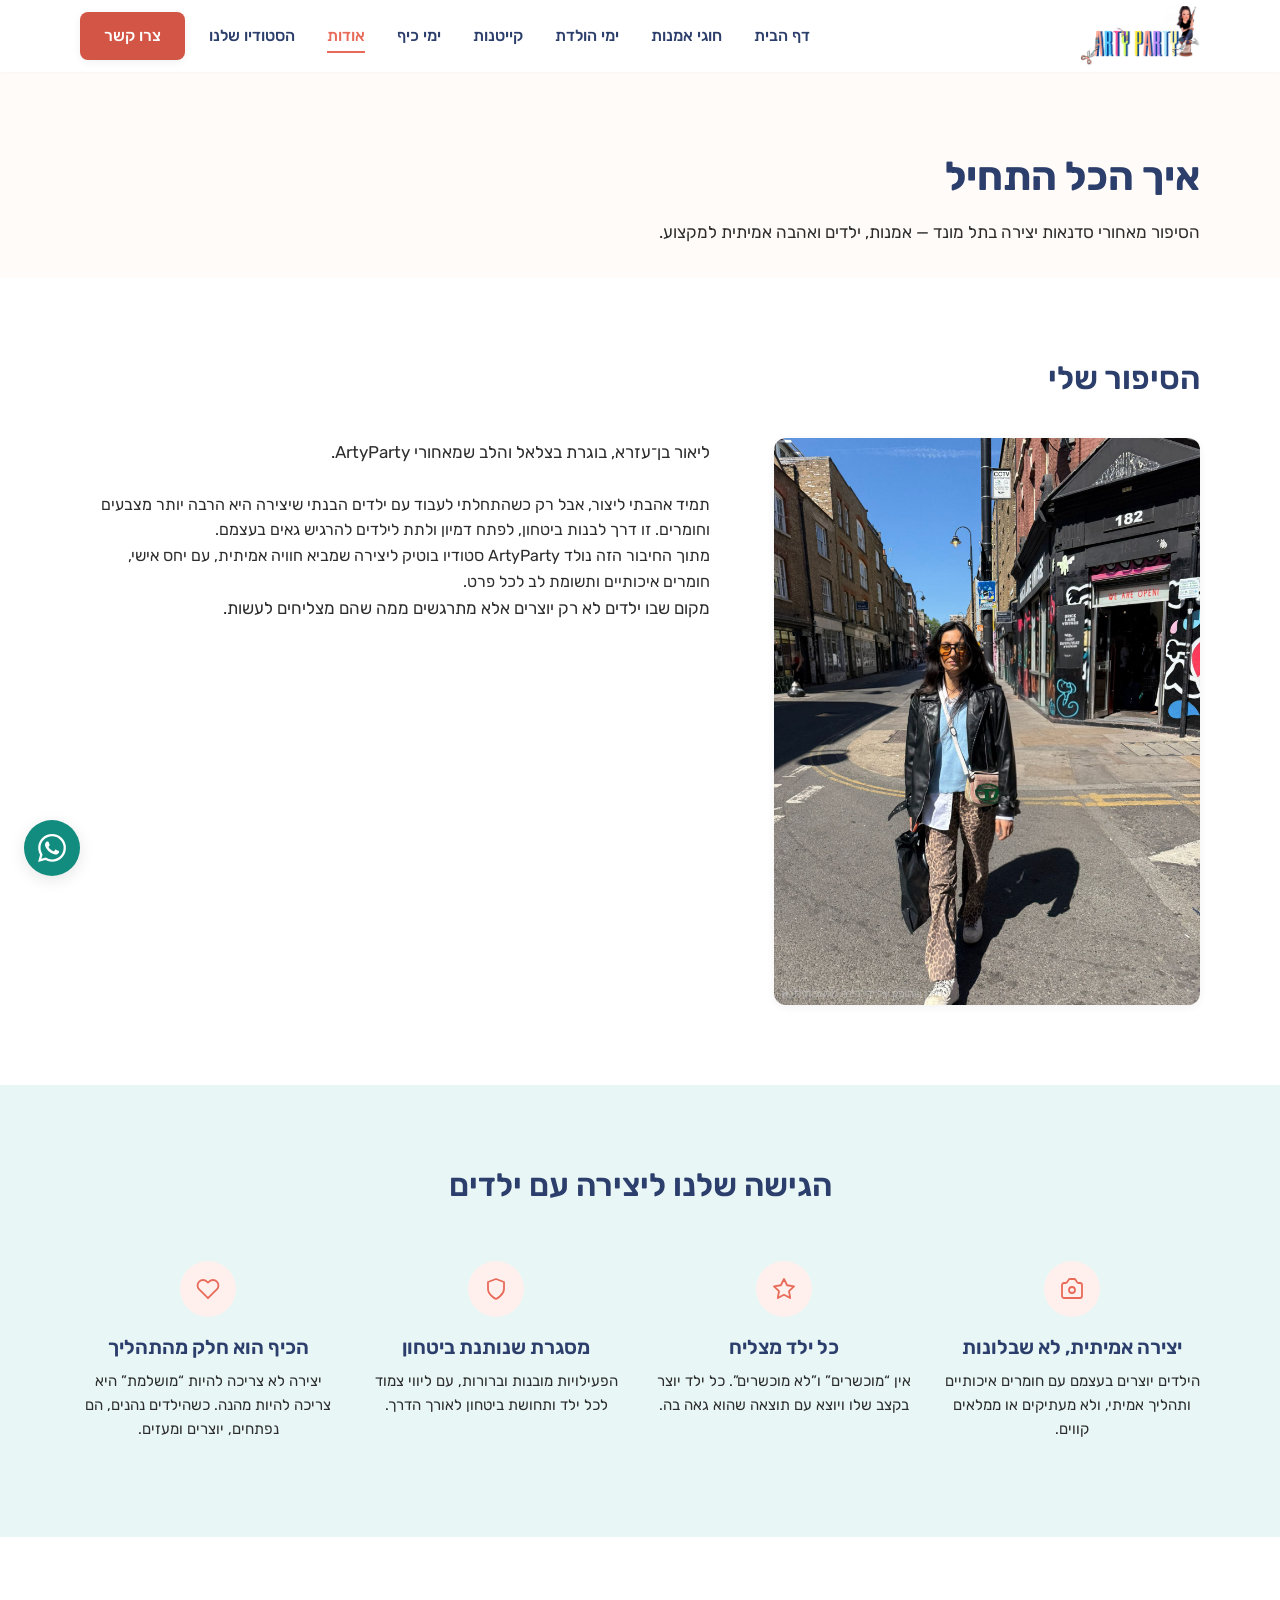
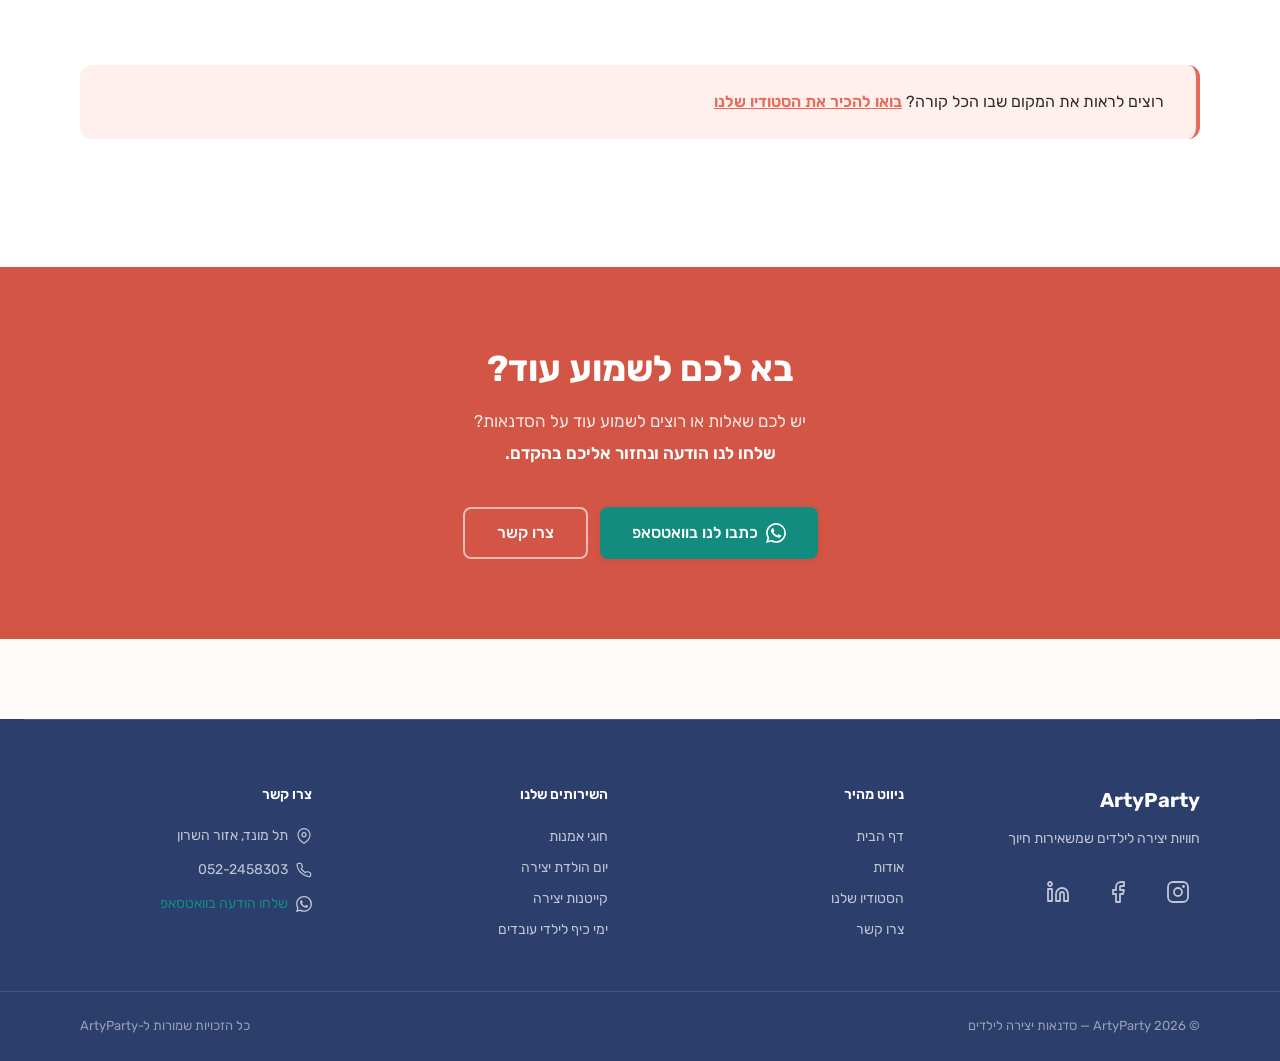
==== commit be2119d2: "Add files via upload" ====
--- a/about.html
+++ b/about.html
@@ -147,7 +147,7 @@
       <div class="container">
         <div class="page-hero__text fade-in-up">
           <h1 class="page-hero__heading" id="about-hero-heading">
-            ליאור, ArtyParty  ולמה כל זה התחיל
+           איך הכל התחיל
           </h1>
           <p class="page-hero__subheadline">
             הסיפור מאחורי סדנאות יצירה בתל מונד — אמנות, ילדים ואהבה אמיתית למקצוע.
@@ -171,17 +171,20 @@
             />
           </div>
           <div class="story-layout__text">
-    <p>בצלאל לא רק לימדה אותי לצייר. היא לימדה אותי לראות — לשים לב לצבע, לצורה, ולדרך שבה הידיים יוצרות משהו מאפס. את התואר באמנות הבאתי איתי הביתה לאזור השרון, אבל הוא היה רק חלק אחד מתוך משהו שנבנה הרבה קודם.</p>
-
-    <p>גדלתי בצל גן הילדים של אמא שלי. בזמן שילדים אחרים שיחקו בחוץ, אני הייתי בפנים, צופה, עוזרת ולומדת מקרוב איך עובדים עם ילדים. את החיבור הזה לא רכשתי במסגרת פורמלית — הוא פשוט היה חלק ממני מהרגע הראשון.</p>
-
-    <p>כשחיברתי בין שני העולמות האלה, האמנות והאהבה לילדים, ArtyParty כמעט נוצרה מעצמה. היה לי ברור שאני רוצה ליצור מרחב שבו ילדים חווים יצירה אמיתית, לא רק צביעה בתוך קווים. מקום שמאפשר להתנסות, להתלכלך, לחשוב אחרת ולהפתיע את עצמם. מקום שבו מי שמובילה את החוויה מבינה לעומק גם אמנות וגם ילדים.</p>
-    </div>
-    </div>
-
-    <!-- Second part: closing paragraph -->
-    <div class="about-story__closing fade-in-up">
-     <p>היום, בסדנאות יצירה בתל מונד ובאזור השרון, אני פוגשת שוב ושוב את הרגע הזה שבו ילד או ילדה מביטים ביצירה שלהם ולא מאמינים שהיא יצאה מהם. זה הרגע שאני עובדת בשבילו.</p>
+    <p>ליאור בן־עזרא, בוגרת בצלאל והלב שמאחורי ArtyParty.</p>
+
+    תמיד אהבתי ליצור, אבל רק כשהתחלתי לעבוד עם ילדים הבנתי
+        שיצירה היא הרבה יותר מצבעים וחומרים.
+
+    זו דרך לבנות ביטחון, לפתח דמיון ולתת לילדים להרגיש גאים בעצמם.
+<br>
+    מתוך החיבור הזה נולד ArtyParty סטודיו בוטיק ליצירה שמביא חוויה אמיתית,
+        עם יחס אישי, חומרים איכותיים ותשומת לב לכל פרט.
+
+    <p>מקום שבו ילדים לא רק יוצרים אלא מתרגשים ממה שהם מצליחים לעשות.</p>
+
+        
+    </div>
     </div>
 
       </div>
@@ -191,7 +194,7 @@
     <section class="section section--teal" aria-labelledby="approach-heading">
       <div class="container">
         <div class="fade-in-up">
-          <h2 class="section-heading" id="approach-heading">איך אנחנו עובדים</h2>
+          <h2 class="section-heading" id="approach-heading">הגישה שלנו ליצירה עם ילדים</h2>
         </div>
 
         <div class="benefits-grid benefits-grid--4 fade-in-up">
@@ -204,8 +207,10 @@
                 <circle cx="12" cy="13" r="3"/>
               </svg>
             </div>
-            <h3 class="benefit__heading">יצירה, לא שכפול</h3>
-            <p class="benefit__body">בכל פעילות, הילדים יוצרים מתוך עצמם — לא מעתיקים תבנית ולא ממלאים קווים. הביטוי האישי הוא העיקרון המנחה בכל סדנה ובכל חוג.</p>
+            <h3 class="benefit__heading">יצירה אמיתית, לא שבלונות</h3>
+            <p class="benefit__body">הילדים יוצרים בעצמם 
+            עם חומרים איכותיים ותהליך אמיתי,
+            ולא מעתיקים או ממלאים קווים.</p>
           </article>
 
           <!-- Block 2 -->
@@ -215,8 +220,10 @@
                 <polygon points="12 2 15.09 8.26 22 9.27 17 14.14 18.18 21.02 12 17.77 5.82 21.02 7 14.14 2 9.27 8.91 8.26 12 2"/>
               </svg>
             </div>
-            <h3 class="benefit__heading">כל ילד/ה יכול/ה ליצור</h3>
-            <p class="benefit__body">אין כאן "מוכשרים" ו"לא מוכשרים". כל ילד/ה מגיע/ה עם יכולות משלו/ה — ותפקידנו לגלות אותן ביחד. הגישה שלנו היא מעודדת, סבלנית ותמיד חיובית.</p>
+            <h3 class="benefit__heading">כל ילד מצליח</h3>
+            <p class="benefit__body">אין “מוכשרים” ו”לא מוכשרים”.
+            כל ילד יוצר בקצב שלו
+            ויוצא עם תוצאה שהוא גאה בה.</p>
           </article>
 
           <!-- Block 3 -->
@@ -226,8 +233,9 @@
                 <path d="M12 22s8-4 8-10V5l-8-3-8 3v7c0 6 8 10 8 10z"/>
               </svg>
             </div>
-            <h3 class="benefit__heading">מקצועיות שאפשר לסמוך עליה</h3>
-            <p class="benefit__body">כל פעילות מתוכננת מראש עם חומרים מתאימים לגיל, הנחיה ברורה, ותשומת לב לכל ילד בקבוצה. ההורים שולחים את הילדים ויכולים לנשום בשקט.</p>
+            <h3 class="benefit__heading">מסגרת שנותנת ביטחון</h3>
+            <p class="benefit__body">הפעילויות מובנות וברורות,
+            עם ליווי צמוד לכל ילד ותחושת ביטחון לאורך הדרך.</p>
           </article>
 
           <!-- Block 4 -->
@@ -237,8 +245,10 @@
                 <path d="M20.84 4.61a5.5 5.5 0 0 0-7.78 0L12 5.67l-1.06-1.06a5.5 5.5 0 0 0-7.78 7.78l1.06 1.06L12 21.23l7.78-7.78 1.06-1.06a5.5 5.5 0 0 0 0-7.78z"/>
               </svg>
             </div>
-            <h3 class="benefit__heading">הכיף הוא חלק מהתוכנית</h3>
-            <p class="benefit__body">יצירה לא צריכה להיות רצינית מדי. הכי טוב כשהילדים צוחקים, מתלכלכים קצת, ויוצאים עם משהו שהם גאים להראות הביתה.</p>
+            <h3 class="benefit__heading">הכיף הוא חלק מהתהליך</h3>
+            <p class="benefit__body">יצירה לא צריכה להיות “מושלמת”
+            היא צריכה להיות מהנה.
+            כשהילדים נהנים, הם נפתחים, יוצרים ומעזים.</p>
           </article>
 
         </div>
@@ -260,19 +270,19 @@
     <!-- FINAL CTA -->
     <section class="cta-final cta-final--coral" aria-labelledby="about-cta-heading">
       <div class="container cta-final__inner">
-        <h2 class="cta-final__heading" id="about-cta-heading">רוצים ליצור איתנו?</h2>
+        <h2 class="cta-final__heading" id="about-cta-heading">בא לכם לשמוע עוד?</h2>
         <div class="cta-final__body">
-          <p>יש לכם שאלות, רעיון לסדנה, או שאתם פשוט רוצים לשמוע עוד — שלחו לנו הודעה.</p>
-          <p class="cta-final__emphasis">נחזור אליכם תוך יום עסקים.</p>
+          <p>יש לכם שאלות או רוצים לשמוע עוד על הסדנאות?</p>
+          <p class="cta-final__emphasis">שלחו לנו הודעה ונחזור אליכם בהקדם.</p>
         </div>
         <div class="cta-final__buttons">
           <a href="https://wa.me/972522458303" class="btn btn--whatsapp btn--large" target="_blank" rel="noopener noreferrer">
             <svg class="btn__icon" width="20" height="20" viewBox="0 0 24 24" fill="currentColor" aria-hidden="true">
               <path d="M17.472 14.382c-.297-.149-1.758-.867-2.03-.967-.273-.099-.471-.148-.67.15-.197.297-.767.966-.94 1.164-.173.199-.347.223-.644.075-.297-.15-1.255-.463-2.39-1.475-.883-.788-1.48-1.761-1.653-2.059-.173-.297-.018-.458.13-.606.134-.133.298-.347.446-.52.149-.174.198-.298.298-.497.099-.198.05-.371-.025-.52-.075-.149-.669-1.612-.916-2.207-.242-.579-.487-.5-.669-.51-.173-.008-.371-.01-.57-.01-.198 0-.52.074-.792.372-.272.297-1.04 1.016-1.04 2.479 0 1.462 1.065 2.875 1.213 3.074.149.198 2.096 3.2 5.077 4.487.709.306 1.262.489 1.694.625.712.227 1.36.195 1.871.118.571-.085 1.758-.719 2.006-1.413.248-.694.248-1.289.173-1.413-.074-.124-.272-.198-.57-.347m-5.421 7.403h-.004a9.87 9.87 0 01-5.031-1.378l-.361-.214-3.741.982.998-3.648-.235-.374a9.86 9.86 0 01-1.51-5.26c.001-5.45 4.436-9.884 9.888-9.884 2.64 0 5.122 1.03 6.988 2.898a9.825 9.825 0 012.893 6.994c-.003 5.45-4.437 9.884-9.885 9.884m8.413-18.297A11.815 11.815 0 0012.05 0C5.495 0 .16 5.335.157 11.892c0 2.096.547 4.142 1.588 5.945L.057 24l6.305-1.654a11.882 11.882 0 005.683 1.448h.005c6.554 0 11.89-5.335 11.893-11.893a11.821 11.821 0 00-3.48-8.413Z"/>
             </svg>
-            שלחו הודעה בוואטסאפ
+            כתבו לנו בוואטסאפ
           </a>
-          <a href="contact.html" class="btn btn--ghost">לדף יצירת קשר</a>
+          <a href="contact.html" class="btn btn--ghost">צרו קשר</a>
         </div>
       </div>
     </section>
@@ -293,7 +303,7 @@
           <a href="https://www.facebook.com/share/189bh4nHQp/" class="footer__social-link" aria-label="Facebook" target="_blank" rel="noopener noreferrer">
             <svg width="24" height="24" viewBox="0 0 24 24" fill="none" stroke="currentColor" stroke-width="1.8" stroke-linecap="round" stroke-linejoin="round" aria-hidden="true"><path d="M18 2h-3a5 5 0 0 0-5 5v3H7v4h3v8h4v-8h3l1-4h-4V7a1 1 0 0 1 1-1h3z"/></svg>
           </a>
-          <a href="https://www.linkedin.com/in/netanel-katash-ab8b641ab/" class="footer__social-link" aria-label="LinkedIn" target="_blank" rel="noopener noreferrer">
+          <a href="https://www.linkedin.com/in/arty-party-ab8b641ab/" class="footer__social-link" aria-label="LinkedIn" target="_blank" rel="noopener noreferrer">
             <svg width="24" height="24" viewBox="0 0 24 24" fill="none" stroke="currentColor" stroke-width="1.8" stroke-linecap="round" stroke-linejoin="round" aria-hidden="true"><path d="M16 8a6 6 0 0 1 6 6v7h-4v-7a2 2 0 0 0-2-2 2 2 0 0 0-2 2v7h-4v-7a6 6 0 0 1 6-6z"/><rect x="2" y="9" width="4" height="12"/><circle cx="4" cy="4" r="2"/></svg>
           </a>
         </div>
--- a/css/style.css
+++ b/css/style.css
@@ -830,158 +830,85 @@
 }
 
 /* =============================================================================
-   15. Testimonials Section
+   15. Testimonials Section — Image Carousel
 ============================================================================= */
 .testimonials {
   background-color: var(--color-light-teal-bg);
   padding-block: var(--space-6);
 }
 
-/* Mobile: horizontal scroll carousel */
-.testimonials__track {
-  display: flex;
-  gap: var(--space-3);
-  overflow-x: scroll;
-  scroll-snap-type: x mandatory;
-  -webkit-overflow-scrolling: touch;
-  scroll-padding-inline-start: var(--space-3);
-  /* Hide scrollbar visually but keep functionality */
-  scrollbar-width: none;
-  -ms-overflow-style: none;
-  margin-inline: calc(-1 * var(--space-3));
-  padding-inline: var(--space-3);
-  padding-block-end: var(--space-1);
-  margin-block-start: var(--space-4);
-}
-
-.testimonials__track::-webkit-scrollbar {
-  display: none;
-}
-
-/* Testimonial Card */
-.testimonial-card {
-  flex: 0 0 calc(100% - 20px); /* Show a peek of next card */
-  scroll-snap-align: start;
-  background-color: var(--color-white);
-  border: 1px solid var(--color-light-gray);
-  border-radius: var(--radius-card);
-  box-shadow: var(--shadow-card);
-  padding: 28px 24px 24px;
-  display: flex;
-  flex-direction: column;
-  transition: transform var(--transition-hover), box-shadow var(--transition-hover);
-}
-
-.testimonial-card:hover {
-  transform: translateY(-2px);
-  box-shadow: var(--shadow-hover);
-}
-
-.testimonial-card__quote-mark {
-  display: block;
-  font-family: var(--font-primary);
-  font-weight: 700;
-  font-size: 48px;
-  line-height: 1;
-  color: var(--color-coral);
-  margin-block-end: 8px;
-}
-
-.testimonial-card__text {
-  font-size: 15px;
-  line-height: 26px;
-  color: var(--color-dark-text);
-  font-style: italic;
-  margin-block-end: 20px;
-  flex: 1;
-}
-
-.testimonial-card__attribution {
-  display: flex;
-  align-items: center;
-  gap: 12px;
-  margin-block-start: auto;
-}
-
-.testimonial-card__avatar {
-  width: 40px;
-  height: 40px;
-  flex-shrink: 0;
-  border-radius: 50%;
-  background-color: var(--color-light-coral-bg);
-  border: 1px solid var(--color-light-gray);
-  display: flex;
-  align-items: center;
-  justify-content: center;
-  color: var(--color-coral);
-}
-
-.testimonial-card__meta {
-  display: flex;
-  flex-direction: column;
-  gap: 2px;
-}
-
-.testimonial-card__name {
-  font-weight: 600;
-  font-size: 14px;
-  color: var(--color-navy);
-  display: block;
-}
-
-.testimonial-card__context {
-  font-size: 13px;
-  color: var(--color-gray-text);
-  display: block;
-}
-
-/* Carousel dot indicators (mobile) */
-.testimonials__dots {
-  display: flex;
-  justify-content: center;
-  gap: 8px;
-  margin-block-start: var(--space-3);
-}
-
-.testimonials__dot {
-  /* 48px touch target for mobile accessibility */
-  position: relative;
-  width: 48px;
-  height: 48px;
-  border-radius: 50%;
-  background-color: transparent;
-  border: none;
-  cursor: pointer;
-  padding: 0;
-  min-height: unset;
-  transition: opacity var(--transition-hover);
-}
-
-/* Visual 8px dot drawn with a pseudo-element */
-.testimonials__dot::after {
-  content: '';
-  position: absolute;
-  top: 50%;
-  left: 50%;
-  transform: translate(-50%, -50%);
-  width: 8px;
-  height: 8px;
-  border-radius: 50%;
-  background-color: var(--color-light-gray);
-  transition: background-color var(--transition-hover);
-}
-
-.testimonials__dot--active::after {
-  background-color: var(--color-coral);
-}
-
 /* Gray text on Light Teal BG — darken to meet WCAG AA 4.5:1 */
 .testimonials .section-intro {
   color: #4B5563;
 }
 
-.testimonials .testimonial-card__context {
-  color: #4B5563;
+.testimonials-carousel {
+  position: relative;
+  margin-block-start: var(--space-4);
+}
+
+.testimonials-carousel__viewport {
+  overflow: hidden;
+}
+
+.testimonials-carousel__track {
+  display: flex;
+  transition: transform 0.4s ease;
+}
+
+.testimonials-carousel__slide {
+  flex: 0 0 100%;
+  min-width: 0;
+  padding: 0 8px;
+  box-sizing: border-box;
+}
+
+.testimonials-carousel__slide img {
+  width: 100%;
+  height: auto;
+  border-radius: var(--radius-card);
+  box-shadow: var(--shadow-card);
+  display: block;
+}
+
+.testimonials-carousel__arrow {
+  position: absolute;
+  top: 50%;
+  transform: translateY(-50%);
+  z-index: 2;
+  width: 40px;
+  height: 40px;
+  border-radius: 50%;
+  background: rgba(255, 255, 255, 0.9);
+  border: 1px solid var(--color-light-gray);
+  box-shadow: 0 2px 8px rgba(0, 0, 0, 0.1);
+  cursor: pointer;
+  display: flex;
+  align-items: center;
+  justify-content: center;
+  color: var(--color-navy);
+  padding: 0;
+  min-height: unset;
+  transition: background var(--transition-hover), box-shadow var(--transition-hover), opacity var(--transition-hover);
+}
+
+.testimonials-carousel__arrow:hover {
+  background: rgba(255, 255, 255, 1);
+  box-shadow: 0 2px 12px rgba(0, 0, 0, 0.15);
+}
+
+.testimonials-carousel__arrow:focus-visible {
+  outline: 2px solid var(--color-teal);
+  outline-offset: 2px;
+}
+
+/* RTL: prev arrow = right side (inline-start), next arrow = left side (inline-end) */
+.testimonials-carousel__arrow--prev {
+  inset-inline-start: -8px;
+}
+
+.testimonials-carousel__arrow--next {
+  inset-inline-end: -8px;
 }
 
 /* =============================================================================
@@ -1401,24 +1328,16 @@
     padding-block: var(--space-8);
   }
 
-  .testimonials__track {
-    display: grid;
-    grid-template-columns: repeat(2, 1fr);
-    overflow-x: unset;
-    scroll-snap-type: unset;
-    margin-inline: 0;
-    padding-inline: 0;
-  }
-
-  .testimonial-card {
-    flex: unset;
-    scroll-snap-align: unset;
-  }
-
-  /* All three testimonial cards remain visible at tablet */
-
-  .testimonials__dots {
-    display: none;
+  .testimonials-carousel__slide {
+    flex: 0 0 calc(100% / 3);
+  }
+
+  .testimonials-carousel__arrow--prev {
+    inset-inline-start: -20px;
+  }
+
+  .testimonials-carousel__arrow--next {
+    inset-inline-end: -20px;
   }
 
   /* About Teaser */
@@ -1544,15 +1463,6 @@
   .benefit__heading {
     font-size: 20px;
     line-height: 28px;
-  }
-
-  /* Testimonials: show all 3 */
-  .testimonials__track {
-    grid-template-columns: repeat(3, 1fr);
-  }
-
-  .testimonial-card:nth-child(3) {
-    display: flex;
   }
 
   /* About Teaser */
@@ -1825,6 +1735,50 @@
 
 .hero-split__arrow--next {
   inset-inline-end: 16px;
+}
+
+/* --- DOT INDICATORS (mobile only, hidden on desktop) --- */
+.hero-split__dots {
+  display: flex;
+  justify-content: center;
+  align-items: center;
+  gap: 2px;
+  position: absolute;
+  bottom: 12px;
+  left: 0;
+  right: 0;
+  z-index: 2;
+}
+
+.hero-split__dot {
+  position: relative;
+  width: 24px;
+  height: 24px;
+  background: transparent;
+  border: none;
+  border-radius: 50%;
+  cursor: pointer;
+  padding: 0;
+  min-height: unset;
+}
+
+.hero-split__dot::after {
+  content: '';
+  position: absolute;
+  top: 50%;
+  left: 50%;
+  transform: translate(-50%, -50%);
+  width: 8px;
+  height: 8px;
+  border-radius: 50%;
+  background: rgba(255, 255, 255, 0.5);
+  transition: background 0.2s ease, width 0.2s ease, height 0.2s ease;
+}
+
+.hero-split__dot--active::after {
+  background: white;
+  width: 10px;
+  height: 10px;
 }
 
 /* Reduced motion — disable transitions and auto-rotation */
@@ -2534,10 +2488,9 @@
 .story-photo img {
   width: 100%;
   height: 100%;
-  object-fit: contain;
+  object-fit: cover;
   object-position: center center;
   display: block;
-  background-color: var(--color-light-teal-bg);
 }
 
 /* =============================================================================
@@ -2801,9 +2754,13 @@
     line-height: 28px;
   }
 
-  /* Show arrows on desktop */
+  /* Show arrows on desktop, hide dots */
   .hero-split__arrow {
     display: flex;
+  }
+
+  .hero-split__dots {
+    display: none;
   }
 
   /* About teaser photo: aspect-ratio set in section 26, no height override needed */
@@ -2838,10 +2795,9 @@
 .about-story__photo-float img {
   width: 100%;
   height: 100%;
-  object-fit: contain;
+  object-fit: cover;
   object-position: center center;
   display: block;
-  background-color: var(--color-light-teal-bg);
 }
 
 /* Closing paragraph block — adds spacing before second story row */
@@ -2856,10 +2812,6 @@
 }
 
 @media (min-width: 768px) {
-  .about-story__photo-float img {
-    height: 340px;
-  }
-
   /* Side layout: photo at 38% width, text fills the rest */
   .story-layout--side .about-story__photo-float {
     flex: 0 0 38%;
@@ -2872,12 +2824,6 @@
   /* Reverse order: row-reverse so the second photo appears on opposite side */
   .story-layout--reverse.story-layout--side {
     flex-direction: row-reverse;
-  }
-}
-
-@media (min-width: 1024px) {
-  .about-story__photo-float img {
-    height: 400px;
   }
 }
 
@@ -3406,13 +3352,6 @@
     padding-block: var(--space-1); /* 8px */
   }
 
-  /* ---- Testimonials ---- */
-  .testimonials__track {
-    margin-inline: calc(-1 * var(--space-2)); /* -16px */
-    padding-inline: var(--space-2);
-    scroll-padding-inline-start: var(--space-2);
-  }
-
   /* ---- Page hero ---- */
   .page-hero__heading {
     font-size: 22px;
